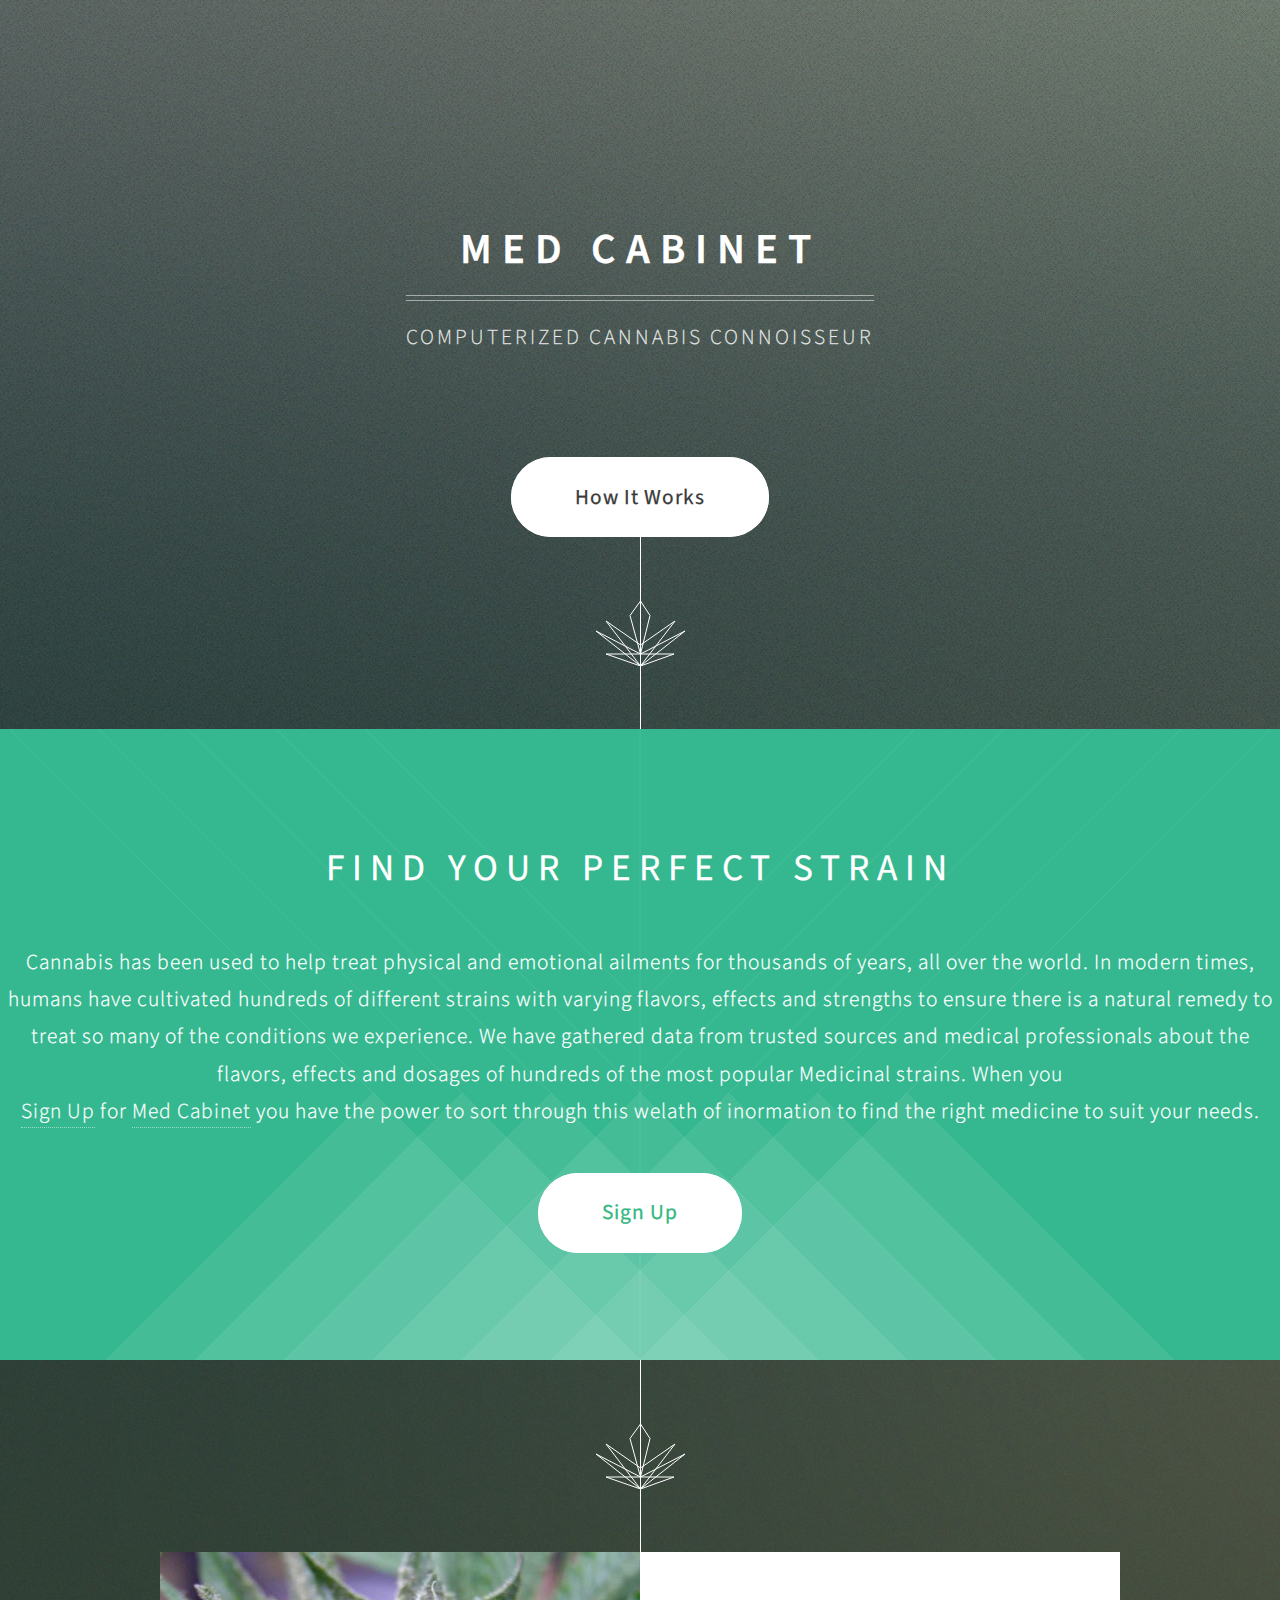
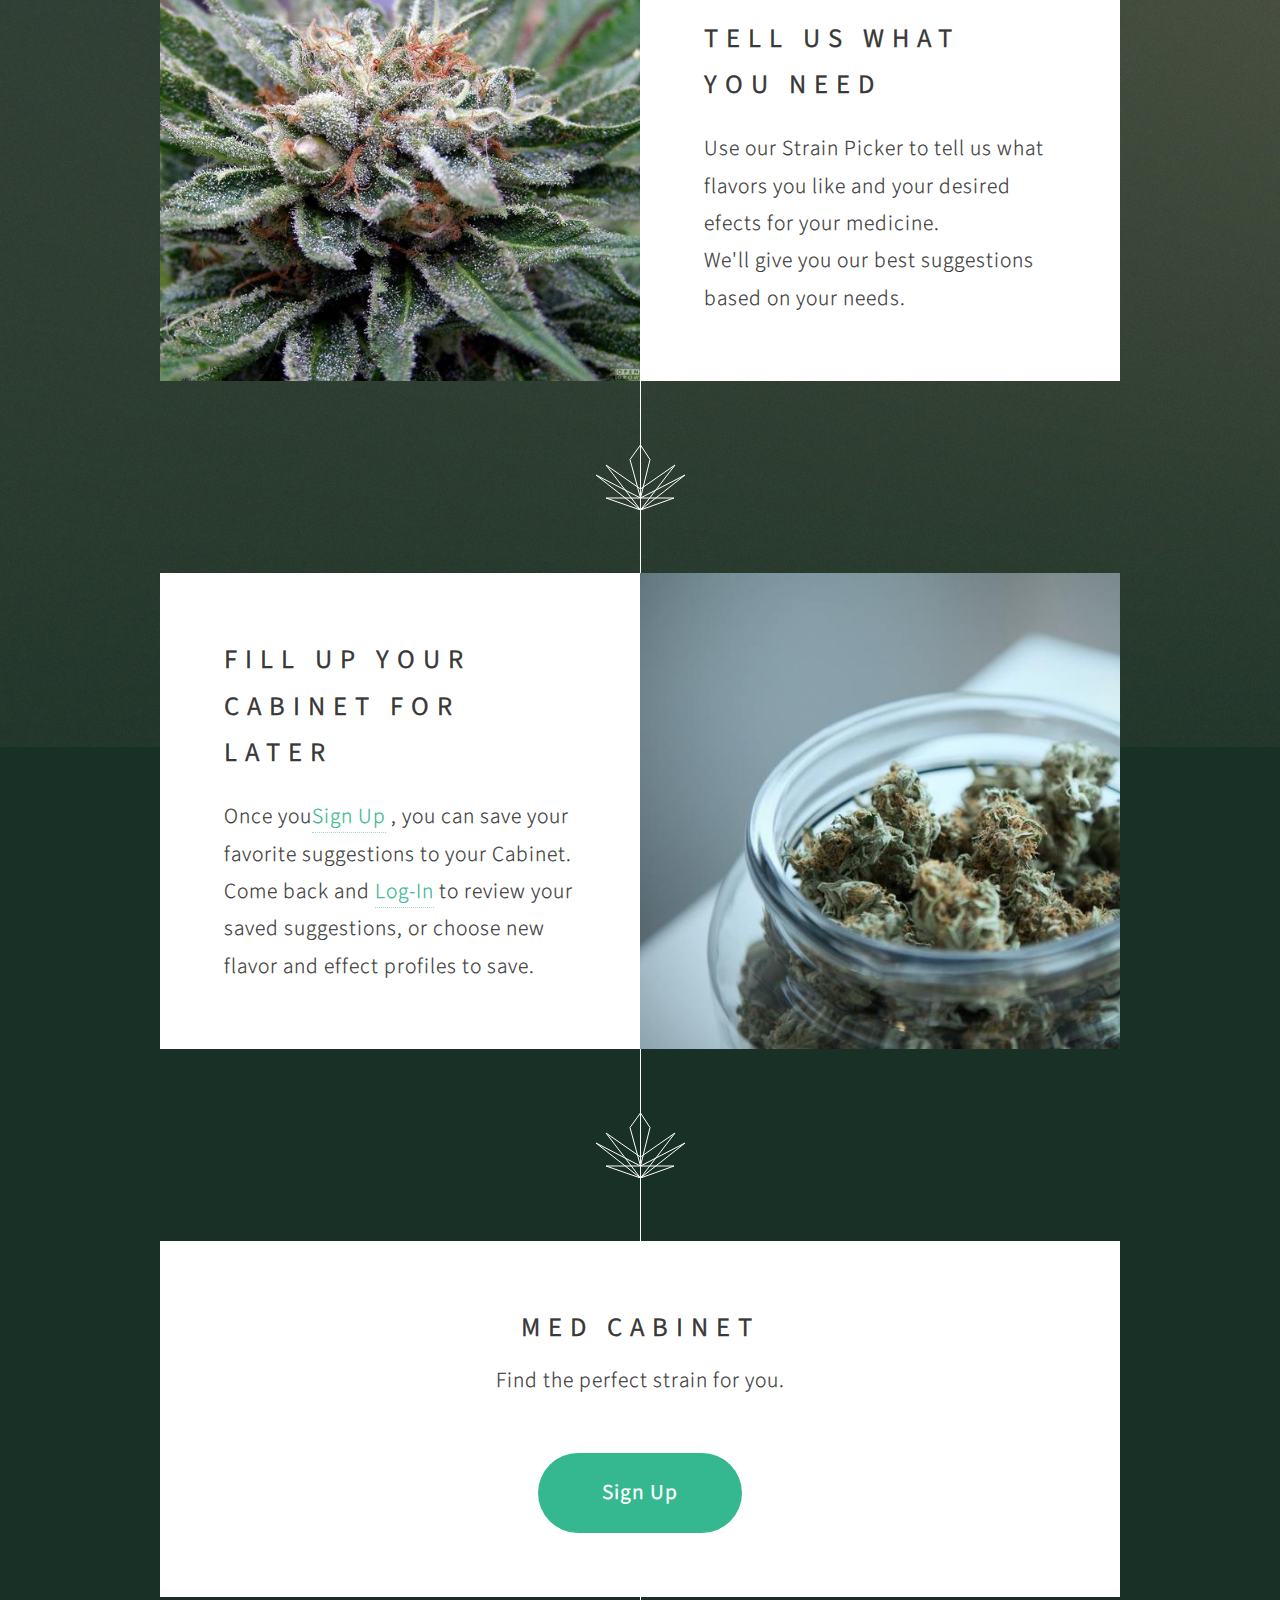
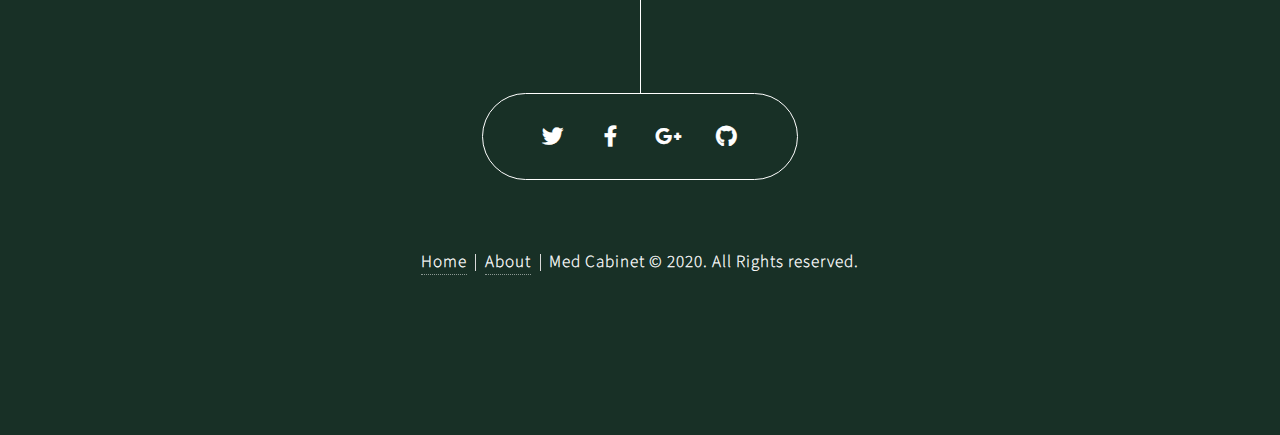
==== about.html @ 83b019b8 "added about.html page with site description, sign up buttons index&about.html need ext link" ====
<!DOCTYPE HTML>
<!--
	Overflow by HTML5 UP
	html5up.net | @ajlkn
	Free for personal and commercial use under the CCA 3.0 license (html5up.net/license)
-->
<html>
	<head>
		<title>About Med Cabinet</title>
		<meta charset="utf-8" />
		<meta name="viewport" content="width=device-width, initial-scale=1, user-scalable=no" />
		<link rel="stylesheet" href="assets/css/main.css" />
		<noscript><link rel="stylesheet" href="assets/css/noscript.css" /></noscript>
	</head>
	<body class="is-preload">

		<!-- Header -->
			<section id="header">
				<header>
					<h1>Med Cabinet</h1>
					<p>Computerized Cannabis Connoisseur</p>
				</header>
				<footer>
					<a href="#banner" class="button style2 scrolly-middle">How It Works</a>
				</footer>
			</section>

		<!-- Banner -->
			<section id="banner">
				<header>
					<h2>Find Your Perfect Strain</h2>
				</header>
				<p>Cannabis has been used to help treat physical and emotional ailments for thousands of years, all over the world. In modern times, humans have cultivated hundreds of different strains with varying flavors, effects and strengths to ensure there is a natural remedy to treat so many of the conditions we experience. We have gathered data from trusted sources and medical professionals about the flavors, effects and dosages of hundreds of the most popular Medicinal strains. When you<br />  <a href="#signup">Sign Up</a> for <a href="./index.html">Med Cabinet</a> you have the power to sort through this welath of inormation to find the right medicine to suit your needs.<br />
				
				</p>
				<footer>
					<a href="#signup" class="button style2 scrolly">Sign Up</a>
				</footer>
			</section>

		<!-- Feature 1 -->
			<article id="first" class="container box style1 right">
				<a href="#portfolio" class="image fit"><img src="images/canna01_.jpg" alt="Beautiful Cannabis Flower Close-Up" /></a>
				<div class="inner">
					<header>
						<h2>Tell Us What <br /> You Need 
						</h2>
					</header>
					<p>Use our Strain Picker to tell us what flavors you like and your desired efects for your medicine.<br /> We'll give you our best suggestions based on your needs. </p>
				</div>
			</article>

		<!-- Feature 2 -->
			<article class="container box style1 left">
				<a href="#portfolio" class="image fit"><img src="images/injar02.jpg" alt="Cannabis in a glass jar" /></a>
				<div class="inner">
					<header>
						<h2>Fill Up Your<br />
						Cabinet For Later</h2>
					</header>
					<p>Once you<a href="#sign up">Sign Up</a> , you can save your favorite suggestions to your Cabinet. Come back and <a href="#sign up">Log-In</a> to review your saved suggestions, or choose new flavor and effect profiles to save.</p>
				</div>
			</article>

		<!-- Portfolio -->
			<!-- <article id="portfolio" class="container box style2">
				<header>
					<h2>Take A Peek Inside</h2>
					<p>Here are a few of our most popular selections based on effect and flavor.</p>
				</header>
				<div class="inner gallery">
					<div class="row gtr-0">
						<div class="col-3 col-12-mobile"><a href="images/fulls/jackherrerfull.jpg" class="image fit"><img src="images/thumbs/jackherrerthumb.jpg" alt="Jack Herrer" title="Jack Herrer" /></a></div>
						<div class="col-3 col-12-mobile"><a href="images/fulls/purplekonafull.jpg" class="image fit"><img src="images/thumbs/purplekonathumb.jpg" alt="Purple Kona Kush" title="Purple Kona Kush" /></a></div>
						<div class="col-3 col-12-mobile"><a href="images/fulls/mimosafull.jpg" class="image fit"><img src="images/thumbs/mimosathumb.jpg" alt="Mimosa" title="Mimosa" /></a></div>
						<div class="col-3 col-12-mobile"><a href="images/fulls/lemoncakefull.jpg" class="image fit"><img src="images/thumbs/lemoncakethumb.jpg" alt="Lemon Cake" title="Lemon Cake" /></a></div>
					</div>
					<div class="row gtr-0">
						<div class="col-3 col-12-mobile"><a href="images/fulls/sourdieselfull.jpg" class="image fit"><img src="images/thumbs/sourdieselthumb.jpg" alt="Sour Diesel" title="Sour Diesel" /></a></div>
						<div class="col-3 col-12-mobile"><a href="images/fulls/lambsbreadfull.jpeg" class="image fit"><img src="images/thumbs/lambsbreadthumb.jpeg" alt="Lamb's Bread" title="Lamb's Bread" /></a></div>
						<div class="col-3 col-12-mobile"><a href="images/fulls/lemonhazefull.jpg" class="image fit"><img src="images/thumbs/lemonhazethumb.jpg" alt="Lemon Haze" title="Lemon Haze" /></a></div>
						<div class="col-3 col-12-mobile"><a href="images/fulls/acagoldfull.jpg" class="image fit"><img src="images/thumbs/acagoldthumb.jpg" alt="Acapulco Gold" title="Acapulco Gold" /></a></div>
					</div>
				</div>
			</article> -->

		<!-- Contact -->
			<article class="container box style3">
				<header>
					<h2>Med Cabinet</h2>
					<p>Find the perfect strain for you.</p>
				</header>
				
				<form method="post" action="#">
					<div class="row gtr-50">
						<!-- <div class="col-6 col-12-mobile"><input type="text" class="text" name="name" placeholder="Name" /></div>
						<div class="col-6 col-12-mobile"><input type="text" class="text" name="email" placeholder="Email" /></div>
						<div class="col-12">
							<textarea name="message" placeholder="Message"></textarea>
						</div> -->
						<div class="col-12">
							<ul class="actions">
								<li><input type="submit" value="Sign Up" onclick="location.href='#signup';" /></li>
							</ul>
						</div>
						
					</div>
				</form>
			</article>

		

		<!-- Generic -->
		<!--
			<article class="container box style3">
				<header>
					<h2>Generic Box</h2>
					<p>Just a generic box. Nothing to see here.</p>
				</header>
				<section>
					<header>
						<h3>Paragraph</h3>
						<p>This is a subtitle</p>
					</header>
					<p>Phasellus nisl nisl, varius id <sup>porttitor sed pellentesque</sup> ac orci. Pellentesque
					habitant <strong>strong</strong> tristique <b>bold</b> et netus <i>italic</i> malesuada <em>emphasized</em> ac turpis egestas. Morbi
					leo suscipit ut. Praesent <sub>id turpis vitae</sub> turpis pretium ultricies. Vestibulum sit
					amet risus elit.</p>
				</section>
				<section>
					<header>
						<h3>Blockquote</h3>
					</header>
					<blockquote>Fringilla nisl. Donec accumsan interdum nisi, quis tincidunt felis sagittis eget.
					tempus euismod. Vestibulum ante ipsum primis in faucibus.</blockquote>
				</section>
				<section>
					<header>
						<h3>Divider</h3>
					</header>
					<p>Donec consectetur <a href="#">vestibulum dolor et pulvinar</a>. Etiam vel felis enim, at viverra
					ligula. Ut porttitor sagittis lorem, quis eleifend nisi ornare vel. Praesent nec orci
					facilisis leo magna. Cras sit amet urna eros, id egestas urna. Quisque aliquam
					tempus euismod. Vestibulum ante ipsum primis in faucibus orci luctus et ultrices
					posuere cubilia.</p>
					<hr />
					<p>Donec consectetur vestibulum dolor et pulvinar. Etiam vel felis enim, at viverra
					ligula. Ut porttitor sagittis lorem, quis eleifend nisi ornare vel. Praesent nec orci
					facilisis leo magna. Cras sit amet urna eros, id egestas urna. Quisque aliquam
					tempus euismod. Vestibulum ante ipsum primis in faucibus orci luctus et ultrices
					posuere cubilia.</p>
				</section>
				<section>
					<header>
						<h3>Unordered List</h3>
					</header>
					<ul>
						<li>Donec consectetur vestibulum dolor et pulvinar. Etiam vel felis enim, at viverra ligula. Ut porttitor sagittis lorem, quis eleifend nisi ornare vel.</li>
						<li>Donec consectetur vestibulum dolor et pulvinar. Etiam vel felis enim, at viverra ligula. Ut porttitor sagittis lorem, quis eleifend nisi ornare vel.</li>
						<li>Donec consectetur vestibulum dolor et pulvinar. Etiam vel felis enim, at viverra ligula. Ut porttitor sagittis lorem, quis eleifend nisi ornare vel.</li>
						<li>Donec consectetur vestibulum dolor et pulvinar. Etiam vel felis enim, at viverra ligula. Ut porttitor sagittis lorem, quis eleifend nisi ornare vel.</li>
					</ul>
				</section>
				<section>
					<header>
						<h3>Ordered List</h3>
					</header>
					<ol>
						<li>Donec consectetur vestibulum dolor et pulvinar. Etiam vel felis enim, at viverra ligula. Ut porttitor sagittis lorem, quis eleifend nisi ornare vel.</li>
						<li>Donec consectetur vestibulum dolor et pulvinar. Etiam vel felis enim, at viverra ligula. Ut porttitor sagittis lorem, quis eleifend nisi ornare vel.</li>
						<li>Donec consectetur vestibulum dolor et pulvinar. Etiam vel felis enim, at viverra ligula. Ut porttitor sagittis lorem, quis eleifend nisi ornare vel.</li>
						<li>Donec consectetur vestibulum dolor et pulvinar. Etiam vel felis enim, at viverra ligula. Ut porttitor sagittis lorem, quis eleifend nisi ornare vel.</li>
					</ol>
				</section>
				<section>
					<header>
						<h3>Table</h3>
					</header>
					<div class="table-wrapper">
						<table>
							<thead>
								<tr>
									<th>ID</th>
									<th>Name</th>
									<th>Description</th>
									<th>Price</th>
								</tr>
							</thead>
							<tbody>
								<tr>
									<td>45815</td>
									<td>Something</td>
									<td>Ut porttitor sagittis lorem quis nisi ornare.</td>
									<td>29.99</td>
								</tr>
								<tr>
									<td>24524</td>
									<td>Nothing</td>
									<td>Ut porttitor sagittis lorem quis nisi ornare.</td>
									<td>19.99</td>
								</tr>
								<tr>
									<td>45815</td>
									<td>Something</td>
									<td>Ut porttitor sagittis lorem quis nisi ornare.</td>
									<td>29.99</td>
								</tr>
								<tr>
									<td>24524</td>
									<td>Nothing</td>
									<td>Ut porttitor sagittis lorem quis nisi ornare.</td>
									<td>19.99</td>
								</tr>
							</tbody>
							<tfoot>
								<tr>
									<td colspan="3"></td>
									<td>100.00</td>
								</tr>
							</tfoot>
						</table>
					</div>
				</section>
				<section>
					<header>
						<h3>Form</h3>
					</header>
					<form method="post" action="#">
						<div class="row">
							<div class="col-6 col-12-mobile">
								<input class="text" type="text" name="name" id="name" value="" placeholder="John Doe" />
							</div>
							<div class="col-6 col-12-mobile">
								<input class="text" type="text" name="email" id="email" value="" placeholder="johndoe@domain.tld" />
							</div>
							<div class="col-12">
								<select name="department" id="department">
									<option value="">Choose a department</option>
									<option value="1">Manufacturing</option>
									<option value="2">Administration</option>
									<option value="3">Support</option>
								</select>
							</div>
							<div class="col-12">
								<input class="text" type="text" name="subject" id="subject" value="" placeholder="Enter your subject" />
							</div>
							<div class="col-12">
								<textarea name="message" id="message" placeholder="Enter your message"></textarea>
							</div>
							<div class="col-12">
								<ul class="actions">
									<li><input type="submit" value="Submit" /></li>
									<li><input type="reset" class="style3" value="Clear Form" /></li>
								</ul>
							</div>
						</div>
					</form>
				</section>
			</article>
		-->

		<section id="footer">
			<ul class="icons">
				<li><a href="https://www.twitter.com" class="icon brands fa-twitter"><span class="label">Twitter</span></a></li>
				<li><a href="https://facebook.com" class="icon brands fa-facebook-f"><span class="label">Facebook</span></a></li>
				<li><a href="https://google.com" class="icon brands fa-google-plus-g"><span class="label">Google+</span></a></li>
				<li><a href="https://github.com/Build-Week-Med4" class="icon brands fa-github"><span class="label">GitHub</span></a></li>
				<!-- <li><a href="#" class="icon brands fa-dribbble"><span class="label">Dribbble</span></a></li>
				<li><a href="#" class="icon brands fa-linkedin-in"><span class="label">LinkedIn</span></a></li> -->
			</ul>
			<div class="copyright">
				<ul class="menu">
					<li><a href="./index.html">Home</a></li><li><a href="./about.html">About</a></li><li>Med Cabinet &copy; 2020. All Rights reserved.</li>
				</ul>
			</div>
		</section>

		<!-- Scripts -->
			<script src="assets/js/jquery.min.js"></script>
			<script src="assets/js/jquery.scrolly.min.js"></script>
			<script src="assets/js/jquery.poptrox.min.js"></script>
			<script src="assets/js/browser.min.js"></script>
			<script src="assets/js/breakpoints.min.js"></script>
			<script src="assets/js/util.js"></script>
			<script src="assets/js/main.js"></script>

	</body>
</html>
---- assets/css/main.css ----
@import url("https://fonts.googleapis.com/css?family=Source+Sans+Pro:300,300italic,400,600");
@import url("fontawesome-all.min.css");

/*
	Overflow by HTML5 UP
	html5up.net | @ajlkn
	Free for personal and commercial use under the CCA 3.0 license (html5up.net/license)
*/

html, body, div, span, applet, object,
iframe, h1, h2, h3, h4, h5, h6, p, blockquote,
pre, a, abbr, acronym, address, big, cite,
code, del, dfn, em, img, ins, kbd, q, s, samp,
small, strike, strong, sub, sup, tt, var, b,
u, i, center, dl, dt, dd, ol, ul, li, fieldset,
form, label, legend, table, caption, tbody,
tfoot, thead, tr, th, td, article, aside,
canvas, details, embed, figure, figcaption,
footer, header, hgroup, menu, nav, output, ruby,
section, summary, time, mark, audio, video {
	margin: 0;
	padding: 0;
	border: 0;
	font-size: 100%;
	font: inherit;
	vertical-align: baseline;}

article, aside, details, figcaption, figure,
footer, header, hgroup, menu, nav, section {
	display: block;}

body {
	line-height: 1;
}

ol, ul {
	list-style: none;
}

blockquote, q {
	quotes: none;
}

	blockquote:before, blockquote:after, q:before, q:after {
		content: '';
		content: none;
	}

table {
	border-collapse: collapse;
	border-spacing: 0;
}

body {
	-webkit-text-size-adjust: none;
}

mark {
	background-color: transparent;
	color: inherit;
}

input::-moz-focus-inner {
	border: 0;
	padding: 0;
}

input, select, textarea {
	-moz-appearance: none;
	-webkit-appearance: none;
	-ms-appearance: none;
	appearance: none;
}

/* Basic */

	html {
		box-sizing: border-box;
	}

	*, *:before, *:after {
		box-sizing: inherit;
	}

	body {
		background-color: #183026;
		background-image: url("images/overlay.png"), url("../../images/bg.jpg");
		background-repeat: repeat, no-repeat;
		background-size: auto, cover;
		background-position: top left, center 0;
		background-attachment: fixed, fixed;
		font-family: 'Source Sans Pro', sans-serif;
		font-size: 18pt;
		line-height: 1.75em;
		font-weight: 300;
		letter-spacing: 1px;
		color: #3a3939;
		text-shadow: 0 0 0.5px rgba(58, 57, 57, 0.25);
		-webkit-text-stroke: 0.25px;
	}

		body.is-scroll {
			background-attachment: scroll, scroll;
			background-size: auto, 100% auto;
		}

		body.is-preload *, body.is-preload *:before, body.is-preload *:after {
			-moz-animation: none !important;
			-webkit-animation: none !important;
			-ms-animation: none !important;
			animation: none !important;
			-moz-transition: none !important;
			-webkit-transition: none !important;
			-ms-transition: none !important;
			transition: none !important;
		}

	input, textarea, select {
		font-family: 'Source Sans Pro', sans-serif;
		font-size: 18pt;
		line-height: 1.75em;
		font-weight: 300;
		letter-spacing: 1px;
		color: #3a3939;
		text-shadow: 0 0 0.5px rgba(58, 57, 57, 0.25);
		-webkit-text-stroke: 0.25px;
	}

	h1, h2, h3, h4, h5, h6 {
		font-weight: 400;
		text-transform: uppercase;
		line-height: 1.75em;
	}

	h1 a, h2 a, h3 a, h4 a, h5 a, h6 a {
		color: inherit;
		text-decoration: none;
	}

	h2 {
		font-size: 1.25em;
		letter-spacing: 8px;
	}

	h3 {
		font-size: 1em;
		letter-spacing: 5px;
	}

	strong, b {
		font-weight: 400;
	}

	em, i {
		font-style: italic;
	}

	a {
		-moz-transition: border-color 0.35s ease-in-out, color 0.35s ease-in-out;
		-webkit-transition: border-color 0.35s ease-in-out, color 0.35s ease-in-out;
		-ms-transition: border-color 0.35s ease-in-out, color 0.35s ease-in-out;
		transition: border-color 0.35s ease-in-out, color 0.35s ease-in-out;
		color: #35b88f;
		text-shadow: 0 0 0.5px rgba(53, 184, 143, 0.25);
		text-decoration: none;
		border-bottom: dotted 1px rgba(53, 184, 143, 0.5);
	}

		a:hover {
			border-bottom-color: rgba(53, 184, 143, 0);
		}

	sub {
		position: relative;
		top: 0.5em;
		font-size: 0.8em;
	}

	sup {
		position: relative;
		top: -0.5em;
		font-size: 0.8em;
	}

	hr {
		border: 0;
		border-top: solid 1px #dad9d9;
		margin: 2em 0 2em 0;
	}

	blockquote {
		border-left: solid 0.5em #eae9e9;
		padding: 1em 0 1em 2em;
		font-style: italic;
	}

	p, ul, ol, dl, table {
		margin-bottom: 1em;
	}

	header {
		margin-bottom: 1em;
	}

		header p {
			display: block;
			margin: 0.5em 0 0 0;
			padding: 0 0 1.5em 0;
		}

	footer {
		margin-top: 1em;
	}

	br.clear {
		clear: both;
	}

/* Container */

	.container {
		margin: 0 auto;
		max-width: 100%;
		width: 1140px;
	}

		@media screen and (max-width: 1680px) {

			.container {
				width: 960px;
			}

		}

		@media screen and (max-width: 1080px) {

			.container {
				width: 95%;
			}

		}

/* Row */

	.row {
		display: flex;
		flex-wrap: wrap;
		box-sizing: border-box;
		align-items: stretch;
	}

		.row > * {
			box-sizing: border-box;
		}

		.row.gtr-uniform > * > :last-child {
			margin-bottom: 0;
		}

		.row.aln-left {
			justify-content: flex-start;
		}

		.row.aln-center {
			justify-content: center;
		}

		.row.aln-right {
			justify-content: flex-end;
		}

		.row.aln-top {
			align-items: flex-start;
		}

		.row.aln-middle {
			align-items: center;
		}

		.row.aln-bottom {
			align-items: flex-end;
		}

		.row > .imp {
			order: -1;
		}

		.row > .col-1 {
			width: 8.33333%;
		}

		.row > .off-1 {
			margin-left: 8.33333%;
		}

		.row > .col-2 {
			width: 16.66667%;
		}

		.row > .off-2 {
			margin-left: 16.66667%;
		}

		.row > .col-3 {
			width: 25%;
		}

		.row > .off-3 {
			margin-left: 25%;
		}

		.row > .col-4 {
			width: 33.33333%;
		}

		.row > .off-4 {
			margin-left: 33.33333%;
		}

		.row > .col-5 {
			width: 41.66667%;
		}

		.row > .off-5 {
			margin-left: 41.66667%;
		}

		.row > .col-6 {
			width: 50%;
		}

		.row > .off-6 {
			margin-left: 50%;
		}

		.row > .col-7 {
			width: 58.33333%;
		}

		.row > .off-7 {
			margin-left: 58.33333%;
		}

		.row > .col-8 {
			width: 66.66667%;
		}

		.row > .off-8 {
			margin-left: 66.66667%;
		}

		.row > .col-9 {
			width: 75%;
		}

		.row > .off-9 {
			margin-left: 75%;
		}

		.row > .col-10 {
			width: 83.33333%;
		}

		.row > .off-10 {
			margin-left: 83.33333%;
		}

		.row > .col-11 {
			width: 91.66667%;
		}

		.row > .off-11 {
			margin-left: 91.66667%;
		}

		.row > .col-12 {
			width: 100%;
		}

		.row > .off-12 {
			margin-left: 100%;
		}

		.row.gtr-0 {
			margin-top: 0px;
			margin-left: 0px;
		}

			.row.gtr-0 > * {
				padding: 0px 0 0 0px;
			}

			.row.gtr-0.gtr-uniform {
				margin-top: 0px;
			}

				.row.gtr-0.gtr-uniform > * {
					padding-top: 0px;
				}

		.row.gtr-25 {
			margin-top: -10px;
			margin-left: -10px;
		}

			.row.gtr-25 > * {
				padding: 10px 0 0 10px;
			}

			.row.gtr-25.gtr-uniform {
				margin-top: -10px;
			}

				.row.gtr-25.gtr-uniform > * {
					padding-top: 10px;
				}

		.row.gtr-50 {
			margin-top: -20px;
			margin-left: -20px;
		}

			.row.gtr-50 > * {
				padding: 20px 0 0 20px;
			}

			.row.gtr-50.gtr-uniform {
				margin-top: -20px;
			}

				.row.gtr-50.gtr-uniform > * {
					padding-top: 20px;
				}

		.row {
			margin-top: -40px;
			margin-left: -40px;
		}

			.row > * {
				padding: 40px 0 0 40px;
			}

			.row.gtr-uniform {
				margin-top: -40px;
			}

				.row.gtr-uniform > * {
					padding-top: 40px;
				}

		.row.gtr-150 {
			margin-top: -60px;
			margin-left: -60px;
		}

			.row.gtr-150 > * {
				padding: 60px 0 0 60px;
			}

			.row.gtr-150.gtr-uniform {
				margin-top: -60px;
			}

				.row.gtr-150.gtr-uniform > * {
					padding-top: 60px;
				}

		.row.gtr-200 {
			margin-top: -80px;
			margin-left: -80px;
		}

			.row.gtr-200 > * {
				padding: 80px 0 0 80px;
			}

			.row.gtr-200.gtr-uniform {
				margin-top: -80px;
			}

				.row.gtr-200.gtr-uniform > * {
					padding-top: 80px;
				}

		@media screen and (max-width: 1680px) {

			.row {
				display: flex;
				flex-wrap: wrap;
				box-sizing: border-box;
				align-items: stretch;
			}

				.row > * {
					box-sizing: border-box;
				}

				.row.gtr-uniform > * > :last-child {
					margin-bottom: 0;
				}

				.row.aln-left {
					justify-content: flex-start;
				}

				.row.aln-center {
					justify-content: center;
				}

				.row.aln-right {
					justify-content: flex-end;
				}

				.row.aln-top {
					align-items: flex-start;
				}

				.row.aln-middle {
					align-items: center;
				}

				.row.aln-bottom {
					align-items: flex-end;
				}

				.row > .imp-wide {
					order: -1;
				}

				.row > .col-1-wide {
					width: 8.33333%;
				}

				.row > .off-1-wide {
					margin-left: 8.33333%;
				}

				.row > .col-2-wide {
					width: 16.66667%;
				}

				.row > .off-2-wide {
					margin-left: 16.66667%;
				}

				.row > .col-3-wide {
					width: 25%;
				}

				.row > .off-3-wide {
					margin-left: 25%;
				}

				.row > .col-4-wide {
					width: 33.33333%;
				}

				.row > .off-4-wide {
					margin-left: 33.33333%;
				}

				.row > .col-5-wide {
					width: 41.66667%;
				}

				.row > .off-5-wide {
					margin-left: 41.66667%;
				}

				.row > .col-6-wide {
					width: 50%;
				}

				.row > .off-6-wide {
					margin-left: 50%;
				}

				.row > .col-7-wide {
					width: 58.33333%;
				}

				.row > .off-7-wide {
					margin-left: 58.33333%;
				}

				.row > .col-8-wide {
					width: 66.66667%;
				}

				.row > .off-8-wide {
					margin-left: 66.66667%;
				}

				.row > .col-9-wide {
					width: 75%;
				}

				.row > .off-9-wide {
					margin-left: 75%;
				}

				.row > .col-10-wide {
					width: 83.33333%;
				}

				.row > .off-10-wide {
					margin-left: 83.33333%;
				}

				.row > .col-11-wide {
					width: 91.66667%;
				}

				.row > .off-11-wide {
					margin-left: 91.66667%;
				}

				.row > .col-12-wide {
					width: 100%;
				}

				.row > .off-12-wide {
					margin-left: 100%;
				}

				.row.gtr-0 {
					margin-top: 0px;
					margin-left: 0px;
				}

					.row.gtr-0 > * {
						padding: 0px 0 0 0px;
					}

					.row.gtr-0.gtr-uniform {
						margin-top: 0px;
					}

						.row.gtr-0.gtr-uniform > * {
							padding-top: 0px;
						}

				.row.gtr-25 {
					margin-top: -10px;
					margin-left: -10px;
				}

					.row.gtr-25 > * {
						padding: 10px 0 0 10px;
					}

					.row.gtr-25.gtr-uniform {
						margin-top: -10px;
					}

						.row.gtr-25.gtr-uniform > * {
							padding-top: 10px;
						}

				.row.gtr-50 {
					margin-top: -20px;
					margin-left: -20px;
				}

					.row.gtr-50 > * {
						padding: 20px 0 0 20px;
					}

					.row.gtr-50.gtr-uniform {
						margin-top: -20px;
					}

						.row.gtr-50.gtr-uniform > * {
							padding-top: 20px;
						}

				.row {
					margin-top: -40px;
					margin-left: -40px;
				}

					.row > * {
						padding: 40px 0 0 40px;
					}

					.row.gtr-uniform {
						margin-top: -40px;
					}

						.row.gtr-uniform > * {
							padding-top: 40px;
						}

				.row.gtr-150 {
					margin-top: -60px;
					margin-left: -60px;
				}

					.row.gtr-150 > * {
						padding: 60px 0 0 60px;
					}

					.row.gtr-150.gtr-uniform {
						margin-top: -60px;
					}

						.row.gtr-150.gtr-uniform > * {
							padding-top: 60px;
						}

				.row.gtr-200 {
					margin-top: -80px;
					margin-left: -80px;
				}

					.row.gtr-200 > * {
						padding: 80px 0 0 80px;
					}

					.row.gtr-200.gtr-uniform {
						margin-top: -80px;
					}

						.row.gtr-200.gtr-uniform > * {
							padding-top: 80px;
						}

		}

		@media screen and (max-width: 1080px) {

			.row {
				display: flex;
				flex-wrap: wrap;
				box-sizing: border-box;
				align-items: stretch;
			}

				.row > * {
					box-sizing: border-box;
				}

				.row.gtr-uniform > * > :last-child {
					margin-bottom: 0;
				}

				.row.aln-left {
					justify-content: flex-start;
				}

				.row.aln-center {
					justify-content: center;
				}

				.row.aln-right {
					justify-content: flex-end;
				}

				.row.aln-top {
					align-items: flex-start;
				}

				.row.aln-middle {
					align-items: center;
				}

				.row.aln-bottom {
					align-items: flex-end;
				}

				.row > .imp-normal {
					order: -1;
				}

				.row > .col-1-normal {
					width: 8.33333%;
				}

				.row > .off-1-normal {
					margin-left: 8.33333%;
				}

				.row > .col-2-normal {
					width: 16.66667%;
				}

				.row > .off-2-normal {
					margin-left: 16.66667%;
				}

				.row > .col-3-normal {
					width: 25%;
				}

				.row > .off-3-normal {
					margin-left: 25%;
				}

				.row > .col-4-normal {
					width: 33.33333%;
				}

				.row > .off-4-normal {
					margin-left: 33.33333%;
				}

				.row > .col-5-normal {
					width: 41.66667%;
				}

				.row > .off-5-normal {
					margin-left: 41.66667%;
				}

				.row > .col-6-normal {
					width: 50%;
				}

				.row > .off-6-normal {
					margin-left: 50%;
				}

				.row > .col-7-normal {
					width: 58.33333%;
				}

				.row > .off-7-normal {
					margin-left: 58.33333%;
				}

				.row > .col-8-normal {
					width: 66.66667%;
				}

				.row > .off-8-normal {
					margin-left: 66.66667%;
				}

				.row > .col-9-normal {
					width: 75%;
				}

				.row > .off-9-normal {
					margin-left: 75%;
				}

				.row > .col-10-normal {
					width: 83.33333%;
				}

				.row > .off-10-normal {
					margin-left: 83.33333%;
				}

				.row > .col-11-normal {
					width: 91.66667%;
				}

				.row > .off-11-normal {
					margin-left: 91.66667%;
				}

				.row > .col-12-normal {
					width: 100%;
				}

				.row > .off-12-normal {
					margin-left: 100%;
				}

				.row.gtr-0 {
					margin-top: 0px;
					margin-left: 0px;
				}

					.row.gtr-0 > * {
						padding: 0px 0 0 0px;
					}

					.row.gtr-0.gtr-uniform {
						margin-top: 0px;
					}

						.row.gtr-0.gtr-uniform > * {
							padding-top: 0px;
						}

				.row.gtr-25 {
					margin-top: -10px;
					margin-left: -10px;
				}

					.row.gtr-25 > * {
						padding: 10px 0 0 10px;
					}

					.row.gtr-25.gtr-uniform {
						margin-top: -10px;
					}

						.row.gtr-25.gtr-uniform > * {
							padding-top: 10px;
						}

				.row.gtr-50 {
					margin-top: -20px;
					margin-left: -20px;
				}

					.row.gtr-50 > * {
						padding: 20px 0 0 20px;
					}

					.row.gtr-50.gtr-uniform {
						margin-top: -20px;
					}

						.row.gtr-50.gtr-uniform > * {
							padding-top: 20px;
						}

				.row {
					margin-top: -40px;
					margin-left: -40px;
				}

					.row > * {
						padding: 40px 0 0 40px;
					}

					.row.gtr-uniform {
						margin-top: -40px;
					}

						.row.gtr-uniform > * {
							padding-top: 40px;
						}

				.row.gtr-150 {
					margin-top: -60px;
					margin-left: -60px;
				}

					.row.gtr-150 > * {
						padding: 60px 0 0 60px;
					}

					.row.gtr-150.gtr-uniform {
						margin-top: -60px;
					}

						.row.gtr-150.gtr-uniform > * {
							padding-top: 60px;
						}

				.row.gtr-200 {
					margin-top: -80px;
					margin-left: -80px;
				}

					.row.gtr-200 > * {
						padding: 80px 0 0 80px;
					}

					.row.gtr-200.gtr-uniform {
						margin-top: -80px;
					}

						.row.gtr-200.gtr-uniform > * {
							padding-top: 80px;
						}

		}

		@media screen and (max-width: 840px) {

			.row {
				display: flex;
				flex-wrap: wrap;
				box-sizing: border-box;
				align-items: stretch;
			}

				.row > * {
					box-sizing: border-box;
				}

				.row.gtr-uniform > * > :last-child {
					margin-bottom: 0;
				}

				.row.aln-left {
					justify-content: flex-start;
				}

				.row.aln-center {
					justify-content: center;
				}

				.row.aln-right {
					justify-content: flex-end;
				}

				.row.aln-top {
					align-items: flex-start;
				}

				.row.aln-middle {
					align-items: center;
				}

				.row.aln-bottom {
					align-items: flex-end;
				}

				.row > .imp-narrow {
					order: -1;
				}

				.row > .col-1-narrow {
					width: 8.33333%;
				}

				.row > .off-1-narrow {
					margin-left: 8.33333%;
				}

				.row > .col-2-narrow {
					width: 16.66667%;
				}

				.row > .off-2-narrow {
					margin-left: 16.66667%;
				}

				.row > .col-3-narrow {
					width: 25%;
				}

				.row > .off-3-narrow {
					margin-left: 25%;
				}

				.row > .col-4-narrow {
					width: 33.33333%;
				}

				.row > .off-4-narrow {
					margin-left: 33.33333%;
				}

				.row > .col-5-narrow {
					width: 41.66667%;
				}

				.row > .off-5-narrow {
					margin-left: 41.66667%;
				}

				.row > .col-6-narrow {
					width: 50%;
				}

				.row > .off-6-narrow {
					margin-left: 50%;
				}

				.row > .col-7-narrow {
					width: 58.33333%;
				}

				.row > .off-7-narrow {
					margin-left: 58.33333%;
				}

				.row > .col-8-narrow {
					width: 66.66667%;
				}

				.row > .off-8-narrow {
					margin-left: 66.66667%;
				}

				.row > .col-9-narrow {
					width: 75%;
				}

				.row > .off-9-narrow {
					margin-left: 75%;
				}

				.row > .col-10-narrow {
					width: 83.33333%;
				}

				.row > .off-10-narrow {
					margin-left: 83.33333%;
				}

				.row > .col-11-narrow {
					width: 91.66667%;
				}

				.row > .off-11-narrow {
					margin-left: 91.66667%;
				}

				.row > .col-12-narrow {
					width: 100%;
				}

				.row > .off-12-narrow {
					margin-left: 100%;
				}

				.row.gtr-0 {
					margin-top: 0px;
					margin-left: 0px;
				}

					.row.gtr-0 > * {
						padding: 0px 0 0 0px;
					}

					.row.gtr-0.gtr-uniform {
						margin-top: 0px;
					}

						.row.gtr-0.gtr-uniform > * {
							padding-top: 0px;
						}

				.row.gtr-25 {
					margin-top: -7.5px;
					margin-left: -7.5px;
				}

					.row.gtr-25 > * {
						padding: 7.5px 0 0 7.5px;
					}

					.row.gtr-25.gtr-uniform {
						margin-top: -7.5px;
					}

						.row.gtr-25.gtr-uniform > * {
							padding-top: 7.5px;
						}

				.row.gtr-50 {
					margin-top: -15px;
					margin-left: -15px;
				}

					.row.gtr-50 > * {
						padding: 15px 0 0 15px;
					}

					.row.gtr-50.gtr-uniform {
						margin-top: -15px;
					}

						.row.gtr-50.gtr-uniform > * {
							padding-top: 15px;
						}

				.row {
					margin-top: -30px;
					margin-left: -30px;
				}

					.row > * {
						padding: 30px 0 0 30px;
					}

					.row.gtr-uniform {
						margin-top: -30px;
					}

						.row.gtr-uniform > * {
							padding-top: 30px;
						}

				.row.gtr-150 {
					margin-top: -45px;
					margin-left: -45px;
				}

					.row.gtr-150 > * {
						padding: 45px 0 0 45px;
					}

					.row.gtr-150.gtr-uniform {
						margin-top: -45px;
					}

						.row.gtr-150.gtr-uniform > * {
							padding-top: 45px;
						}

				.row.gtr-200 {
					margin-top: -60px;
					margin-left: -60px;
				}

					.row.gtr-200 > * {
						padding: 60px 0 0 60px;
					}

					.row.gtr-200.gtr-uniform {
						margin-top: -60px;
					}

						.row.gtr-200.gtr-uniform > * {
							padding-top: 60px;
						}

		}

		@media screen and (max-width: 736px) {

			.row {
				display: flex;
				flex-wrap: wrap;
				box-sizing: border-box;
				align-items: stretch;
			}

				.row > * {
					box-sizing: border-box;
				}

				.row.gtr-uniform > * > :last-child {
					margin-bottom: 0;
				}

				.row.aln-left {
					justify-content: flex-start;
				}

				.row.aln-center {
					justify-content: center;
				}

				.row.aln-right {
					justify-content: flex-end;
				}

				.row.aln-top {
					align-items: flex-start;
				}

				.row.aln-middle {
					align-items: center;
				}

				.row.aln-bottom {
					align-items: flex-end;
				}

				.row > .imp-mobile {
					order: -1;
				}

				.row > .col-1-mobile {
					width: 8.33333%;
				}

				.row > .off-1-mobile {
					margin-left: 8.33333%;
				}

				.row > .col-2-mobile {
					width: 16.66667%;
				}

				.row > .off-2-mobile {
					margin-left: 16.66667%;
				}

				.row > .col-3-mobile {
					width: 25%;
				}

				.row > .off-3-mobile {
					margin-left: 25%;
				}

				.row > .col-4-mobile {
					width: 33.33333%;
				}

				.row > .off-4-mobile {
					margin-left: 33.33333%;
				}

				.row > .col-5-mobile {
					width: 41.66667%;
				}

				.row > .off-5-mobile {
					margin-left: 41.66667%;
				}

				.row > .col-6-mobile {
					width: 50%;
				}

				.row > .off-6-mobile {
					margin-left: 50%;
				}

				.row > .col-7-mobile {
					width: 58.33333%;
				}

				.row > .off-7-mobile {
					margin-left: 58.33333%;
				}

				.row > .col-8-mobile {
					width: 66.66667%;
				}

				.row > .off-8-mobile {
					margin-left: 66.66667%;
				}

				.row > .col-9-mobile {
					width: 75%;
				}

				.row > .off-9-mobile {
					margin-left: 75%;
				}

				.row > .col-10-mobile {
					width: 83.33333%;
				}

				.row > .off-10-mobile {
					margin-left: 83.33333%;
				}

				.row > .col-11-mobile {
					width: 91.66667%;
				}

				.row > .off-11-mobile {
					margin-left: 91.66667%;
				}

				.row > .col-12-mobile {
					width: 100%;
				}

				.row > .off-12-mobile {
					margin-left: 100%;
				}

				.row.gtr-0 {
					margin-top: 0px;
					margin-left: 0px;
				}

					.row.gtr-0 > * {
						padding: 0px 0 0 0px;
					}

					.row.gtr-0.gtr-uniform {
						margin-top: 0px;
					}

						.row.gtr-0.gtr-uniform > * {
							padding-top: 0px;
						}

				.row.gtr-25 {
					margin-top: -5px;
					margin-left: -5px;
				}

					.row.gtr-25 > * {
						padding: 5px 0 0 5px;
					}

					.row.gtr-25.gtr-uniform {
						margin-top: -5px;
					}

						.row.gtr-25.gtr-uniform > * {
							padding-top: 5px;
						}

				.row.gtr-50 {
					margin-top: -10px;
					margin-left: -10px;
				}

					.row.gtr-50 > * {
						padding: 10px 0 0 10px;
					}

					.row.gtr-50.gtr-uniform {
						margin-top: -10px;
					}

						.row.gtr-50.gtr-uniform > * {
							padding-top: 10px;
						}

				.row {
					margin-top: -20px;
					margin-left: -20px;
				}

					.row > * {
						padding: 20px 0 0 20px;
					}

					.row.gtr-uniform {
						margin-top: -20px;
					}

						.row.gtr-uniform > * {
							padding-top: 20px;
						}

				.row.gtr-150 {
					margin-top: -30px;
					margin-left: -30px;
				}

					.row.gtr-150 > * {
						padding: 30px 0 0 30px;
					}

					.row.gtr-150.gtr-uniform {
						margin-top: -30px;
					}

						.row.gtr-150.gtr-uniform > * {
							padding-top: 30px;
						}

				.row.gtr-200 {
					margin-top: -40px;
					margin-left: -40px;
				}

					.row.gtr-200 > * {
						padding: 40px 0 0 40px;
					}

					.row.gtr-200.gtr-uniform {
						margin-top: -40px;
					}

						.row.gtr-200.gtr-uniform > * {
							padding-top: 40px;
						}

		}

/* Sections/Article */

	section, article {
		margin-bottom: 3em;
	}

	section > :last-child,
	article > :last-child,
	section:last-child,
	article:last-child {
		margin-bottom: 0;
	}

	.row > section, .row > article {
		margin-bottom: 0;
	}

/* Image */

	.image {
		display: inline-block;
		border: 0;
	}

		.image img {
			display: block;
			width: 100%;
		}

		.image.featured {
			display: block;
			width: 100%;
			margin: 0 0 2em 0;
		}

		.image.fit {
			display: block;
			width: 100%;
		}

		.image.left {
			float: left;
			margin: 0 2em 2em 0;
		}

		.image.centered {
			display: block;
			margin: 0 0 2em 0;
		}

			.image.centered img {
				margin: 0 auto;
				width: auto;
			}

/* List */

	ul {
		list-style: disc;
		padding-left: 1em;
	}

		ul li {
			padding-left: 1.5em;
			margin-top: 1.5em;
		}

			ul li:first-child {
				margin-top: 0;
			}

	ol {
		list-style: decimal;
		padding-left: 1.25em;
	}

		ol li {
			padding-left: 1.25em;
			margin-top: 1.5em;
		}

/* Icons */

	ul.icons {
		cursor: default;
		list-style: none;
		padding-left: 0;
	}

		ul.icons li {
			display: inline-block;
			padding-left: 0;
			margin-top: 0;
		}

		ul.icons a {
			display: inline-block;
			width: 2.5em;
			height: 2.5em;
			line-height: 2.5em;
			text-align: center;
			border: 0;
		}

/* Menu */

	ul.menu {
		cursor: default;
		list-style: none;
		padding-left: 0;
	}

		ul.menu li {
			display: inline-block;
			line-height: 1em;
			border-left: solid 1px #dad9d9;
			padding: 0 0 0 0.5em;
			margin: 0 0 0 0.5em;
		}

			ul.menu li:first-child {
				border-left: 0;
				padding-left: 0;
				margin-left: 0;
			}

/* Actions */

	ul.actions {
		cursor: default;
		list-style: none;
		padding-left: 0;
	}

		ul.actions li {
			display: inline-block;
			margin: 0 0 0 0.5em;
			padding-left: 0;
			margin-top: 0;
		}

			ul.actions li:first-child {
				margin-left: 0;
			}

/* Form */

	form label {
		display: block;
		margin: 0 0 0.5em 0;
	}

	form input[type="text"],
	form input[type="email"],
	form input[type="password"],
	form select,
	form textarea {
		-moz-transition: background-color 0.35s ease-in-out;
		-webkit-transition: background-color 0.35s ease-in-out;
		-ms-transition: background-color 0.35s ease-in-out;
		transition: background-color 0.35s ease-in-out;
		-webkit-appearance: none;
		display: block;
		border: 0;
		background: #f1f1f1;
		width: 100%;
		padding: 0.75em;
	}

		form input[type="text"]:focus,
		form input[type="email"]:focus,
		form input[type="password"]:focus,
		form select:focus,
		form textarea:focus {
			background-color: #f8f8f8;
		}

	form input[type="text"],
	form input[type="email"],
	form input[type="password"],
	form select {
		line-height: 1em;
	}

	form select {
		background-size: 1.25em;
		background-repeat: no-repeat;
		background-position: calc(100% - 1em) center;
		padding-right: 1.25em;
		text-overflow: ellipsis;
		background-image: url("data:image/svg+xml;charset=utf8,%3Csvg xmlns='http://www.w3.org/2000/svg' width='40' height='40' preserveAspectRatio='none' viewBox='0 0 40 40'%3E%3Cpath d='M9.4,12.3l10.4,10.4l10.4-10.4c0.2-0.2,0.5-0.4,0.9-0.4c0.3,0,0.6,0.1,0.9,0.4l3.3,3.3c0.2,0.2,0.4,0.5,0.4,0.9 c0,0.4-0.1,0.6-0.4,0.9L20.7,31.9c-0.2,0.2-0.5,0.4-0.9,0.4c-0.3,0-0.6-0.1-0.9-0.4L4.3,17.3c-0.2-0.2-0.4-0.5-0.4-0.9 c0-0.4,0.1-0.6,0.4-0.9l3.3-3.3c0.2-0.2,0.5-0.4,0.9-0.4S9.1,12.1,9.4,12.3z' fill='%235a5959' /%3E%3C/svg%3E");
	}

		form select option {
			color: #3a3939;
			background: #ffffff;
		}

		form select:focus::-ms-value {
			background-color: transparent;
		}

		form select::-ms-expand {
			display: none;
		}

	form textarea {
		min-height: 12em;
	}

	form ::-webkit-input-placeholder {
		color: #5a5959 !important;
	}

	form :-moz-placeholder {
		color: #5a5959 !important;
	}

	form ::-moz-placeholder {
		color: #5a5959 !important;
	}

	form :-ms-input-placeholder {
		color: #5a5959 !important;
	}

	form ::-moz-focus-inner {
		border: 0;
	}

	form ul.actions {
		margin-bottom: 0;
		text-align: center;
	}

/* Table */

	.table-wrapper {
		width: 100%;
		overflow-x: auto;
		-webkit-overflow-scrolling: touch;
	}

	table {
		width: 100%;
	}

		table tbody tr {
			border-top: solid 1px #eae9e9;
		}

			table tbody tr:first-child {
				border-top: 0;
			}

		table td {
			padding: 0.75em 1.25em 0.75em 1.25em;
		}

		table th {
			text-align: left;
			font-weight: 400;
			padding: 0.75em 1.25em 0.75em 1.25em;
		}

		table thead {
			background: #f5f5f5;
		}

/* Button */

	input[type="button"],
	input[type="submit"],
	input[type="reset"],
	button,
	.button {
		-moz-transition: background-color 0.35s ease-in-out, color 0.35s ease-in-out;
		-webkit-transition: background-color 0.35s ease-in-out, color 0.35s ease-in-out;
		-ms-transition: background-color 0.35s ease-in-out, color 0.35s ease-in-out;
		transition: background-color 0.35s ease-in-out, color 0.35s ease-in-out;
		-webkit-appearance: none;
		position: relative;
		display: inline-block;
		border: 0;
		background: #35b88f;
		color: #fff;
		text-shadow: 0 0 0.5px rgba(255, 255, 255, 0.25);
		cursor: pointer;
		text-decoration: none;
		outline: 0;
		padding: 1em 3em 1em 3em;
		text-align: center;
		border-radius: 3em;
		font-weight: 400;
	}

		input[type="button"]:hover,
		input[type="submit"]:hover,
		input[type="reset"]:hover,
		button:hover,
		.button:hover {
			background: #45c89f;
		}

		input[type="button"].style2,
		input[type="submit"].style2,
		input[type="reset"].style2,
		button.style2,
		.button.style2 {
			color: #3a3939;
			background: #fff;
			box-shadow: inset 0 0 0 1px #fff;
		}

			input[type="button"].style2:hover,
			input[type="submit"].style2:hover,
			input[type="reset"].style2:hover,
			button.style2:hover,
			.button.style2:hover {
				background: rgba(255, 255, 255, 0.1);
				color: #fff !important;
				text-shadow: 0 0 0.5px rgba(255, 255, 255, 0.25) !important;
			}

		input[type="button"].style3,
		input[type="submit"].style3,
		input[type="reset"].style3,
		button.style3,
		.button.style3 {
			background: none;
			color: #3a3939;
			box-shadow: inset 0 0 0 1px #dad9d9;
		}

			input[type="button"].style3:hover,
			input[type="submit"].style3:hover,
			input[type="reset"].style3:hover,
			button.style3:hover,
			.button.style3:hover {
				background: rgba(58, 57, 57, 0.025);
			}

/* Box */

	.box {
		position: relative;
		margin-top: 9em;
		margin-bottom: 0;
	}

		.box:after {
			content: '';
			display: block;
			position: absolute;
			top: -9em;
			left: 50%;
			height: 9em;
			border-left: solid 1px #fff;
		}

		.box:before {
			content: '';
			display: block;
			width: 90px;
			height: 66px;
			position: absolute;
			left: 50%;
			top: -4.5em;
			margin-left: -45px;
			margin-top: -33px;
			background: url("images/arrow.svg") no-repeat;
		}

		.box :last-child {
			margin-bottom: 0;
		}

		.box.style1 {
			background: #fff;
			padding: 3em;
		}

			.box.style1 .image {
				display: block;
				position: absolute;
				top: 0;
				width: 50%;
				height: 100%;
				background: #152E33;
				overflow: hidden;
			}

				.box.style1 .image img {
					position: absolute;
					top: 0;
					height: 100%;
					width: auto;
				}

			.box.style1 .inner > :last-child {
				margin: 0;
			}

			.box.style1.right .image {
				left: 0;
			}

				.box.style1.right .image img {
					right: 0;
				}

			.box.style1.right .inner {
				margin-left: 50%;
				padding-left: 3em;
			}

			.box.style1.left .image {
				right: 0;
			}

				.box.style1.left .image img {
					left: 0;
				}

			.box.style1.left .inner {
				margin-right: 50%;
				padding-right: 3em;
			}

		.box.style2 {
			text-align: center;
		}

			.box.style2 header {
				display: inline-block;
				background: #fff;
				padding: 2em 3em 2em 3em;
				margin: 0;
			}

				.box.style2 header p {
					padding: 0;
				}

			.box.style2 .inner {
				position: relative;
				padding: 40px 0 0px 0;
			}

				.box.style2 .inner:after {
					content: '';
					display: block;
					position: absolute;
					top: 0;
					left: 50%;
					height: 100%;
					border-left: solid 1px #fff;
				}

				.box.style2 .inner .row {
					position: relative;
				}

					.box.style2 .inner .row:before {
						content: '';
						display: block;
						position: absolute;
						top: 50%;
						left: 20px;
						width: calc(100% - 40px);
						border-bottom: solid 1px #fff;
					}

				.box.style2 .inner .image {
					position: relative;
					z-index: 1;
					padding: 20px;
				}

		.box.style3 {
			background: #fff;
			padding: 3em;
		}

			.box.style3 header {
				text-align: center;
			}

/* Icons */

	.icon {
		text-decoration: none;
		text-decoration: none;
	}

		.icon:before {
			-moz-osx-font-smoothing: grayscale;
			-webkit-font-smoothing: antialiased;
			display: inline-block;
			font-style: normal;
			font-variant: normal;
			text-rendering: auto;
			line-height: 1;
			text-transform: none !important;
			font-family: 'Font Awesome 5 Free';
			font-weight: 400;
		}

		.icon:before {
			line-height: inherit;
		}

		.icon > .label {
			display: none;
		}

		.icon.solid:before {
			font-weight: 900;
		}

		.icon.brands:before {
			font-family: 'Font Awesome 5 Brands';
		}

/* Header */

	#header {
		-moz-transition: opacity 2s ease-in-out;
		-webkit-transition: opacity 2s ease-in-out;
		-ms-transition: opacity 2s ease-in-out;
		transition: opacity 2s ease-in-out;
		position: relative;
		color: #fff;
		text-shadow: 0 0 0.5px rgba(255, 255, 255, 0.25);
		text-align: center;
		margin: 0;
		padding: 14em 0 14em 0;
		cursor: default;
	}

		#header header {
			display: inline-block;
			padding: 0 0 4.5em 0;
		}

			#header header h1 {
				font-weight: 600;
				font-size: 2em;
				letter-spacing: 10px;
			}

			#header header p {
				border-top: solid 1px rgba(255, 255, 255, 0.5);
				color: rgba(255, 255, 255, 0.75);
				text-shadow: 0 0 0.5px rgba(255, 255, 255, 0.1875);
				font-size: 1em;
				text-transform: uppercase;
				letter-spacing: 3px;
				padding: 0;
				margin-top: 0.35em;
			}

				#header header p:before {
					content: '';
					display: block;
					border-top: solid 1px rgba(255, 255, 255, 0.5);
					margin: 4px 0 0.8em 0;
				}

		#header footer {
			-moz-transition: opacity 2s ease-in-out, -moz-transform 1s ease-in-out;
			-webkit-transition: opacity 2s ease-in-out, -webkit-transform 1s ease-in-out;
			-ms-transition: opacity 2s ease-in-out, -ms-transform 1s ease-in-out;
			transition: opacity 2s ease-in-out, transform 1s ease-in-out;
			-moz-transition-delay: 1.25s;
			-webkit-transition-delay: 1.25s;
			-ms-transition-delay: 1.25s;
			transition-delay: 1.25s;
			position: absolute;
			bottom: 9em;
			margin: 0;
			width: 100%;
		}

			#header footer:after {
				content: '';
				display: block;
				position: absolute;
				bottom: -9em;
				left: 50%;
				height: 9em;
				border-left: solid 1px #fff;
			}

			#header footer:before {
				content: '';
				display: block;
				width: 90px;
				height: 66px;
				position: absolute;
				left: 50%;
				bottom: -4.5em;
				margin-left: -45px;
				margin-bottom: -33px;
				background: url("images/arrow.svg") no-repeat;
			}

		body.is-preload #header {
			opacity: 0;
		}

			body.is-preload #header footer {
				-moz-transform: translateY(1em);
				-webkit-transform: translateY(1em);
				-ms-transform: translateY(1em);
				transform: translateY(1em);
				opacity: 0;
			}

/* Banner */

	#banner {
		position: relative;
		color: #fff;
		text-shadow: 0 0 0.5px rgba(255, 255, 255, 0.25);
		text-align: center;
		background: #35b88f url("images/banner.svg") bottom center no-repeat;
		padding: 5em 0 5em 0;
		margin: 0;
		background-size: 125% auto;
	}

		#banner .button {
			color: #35b882;
			text-shadow: 0 0 0.5px rgba(53, 184, 130, 0.25);
		}

		#banner header {
			margin: 0 0 2em 0;
		}

			#banner header h2 {
				font-weight: 400;
				font-size: 1.75em;
				letter-spacing: 8px;
			}

		#banner p {
			margin: 0;
		}

		#banner footer {
			margin: 2em 0 0 0;
		}

		#banner a {
			color: inherit;
			border-bottom-color: rgba(255, 255, 255, 0.5);
		}

			#banner a:hover {
				border-bottom-color: rgba(255, 255, 255, 0);
			}

/* Footer */

	#footer {
		position: relative;
		color: #fff;
		text-shadow: 0 0 0.5px rgba(255, 255, 255, 0.25);
		text-align: center;
		margin: 4.5em 0 0 0;
	}

		#footer:after {
			content: '';
			display: block;
			position: absolute;
			top: -4.5em;
			left: 50%;
			height: 4.5em;
			border-left: solid 1px #fff;
		}

		#footer a {
			color: #fff;
			text-shadow: 0 0 0.5px rgba(255, 255, 255, 0.25);
			border-bottom-color: rgba(255, 255, 255, 0.5);
		}

			#footer a:hover {
				color: #35b88f;
				text-shadow: 0 0 0.5px rgba(69, 200, 159, 0.25);
				border-bottom-color: rgba(53, 184, 143, 0.5);
			}

		#footer .icons {
			padding: 0.75em 2em 0.75em 2em;
			border-radius: 3em;
			border: solid 1px #fff;
			display: inline-block;
			margin: 0 0 3em 0;
		}

		#footer .copyright {
			margin: 0 0 9em 0;
			font-size: 0.8em;
		}

/* Poptrox */

	.poptrox-popup {
		-moz-box-sizing: content-box;
		-webkit-box-sizing: content-box;
		-ms-box-sizing: content-box;
		box-sizing: content-box;
		background: #fff;
		padding-bottom: 3em;
	}

		.poptrox-popup .loader {
			width: 48px;
			height: 48px;
			background: url("images/loader.gif");
			position: absolute;
			top: 50%;
			left: 50%;
			margin: -24px 0 0 -24px;
		}

		.poptrox-popup .caption {
			position: absolute;
			bottom: 0;
			left: 0;
			background: #fff;
			width: 100%;
			height: 3em;
			line-height: 3em;
			text-align: center;
			cursor: default;
			z-index: 1;
		}

		.poptrox-popup .nav-next,
		.poptrox-popup .nav-previous {
			-moz-transition: opacity 0.5s ease-in-out;
			-webkit-transition: opacity 0.5s ease-in-out;
			-ms-transition: opacity 0.5s ease-in-out;
			transition: opacity 0.5s ease-in-out;
			position: absolute;
			top: 0;
			width: 50%;
			height: 100%;
			opacity: 0;
			cursor: pointer;
			background: rgba(0, 0, 0, 0.01);
			-webkit-tap-highlight-color: rgba(255, 255, 255, 0);
		}

			.poptrox-popup .nav-next:before,
			.poptrox-popup .nav-previous:before {
				content: '';
				position: absolute;
				width: 96px;
				height: 64px;
				background: url("images/poptrox-nav.svg");
				top: calc(50% - 1.5em);
				margin: -32px 0 0 0;
			}

		.poptrox-popup:hover .nav-next,
		.poptrox-popup:hover .nav-previous {
			opacity: 0.5;
		}

			.poptrox-popup:hover .nav-next:hover,
			.poptrox-popup:hover .nav-previous:hover {
				opacity: 1.0;
			}

		.poptrox-popup .nav-next {
			right: 0;
		}

			.poptrox-popup .nav-next:before {
				right: 0;
			}

		.poptrox-popup .nav-previous {
			left: 0;
		}

			.poptrox-popup .nav-previous:before {
				-moz-transform: scaleX(-1);
				-webkit-transform: scaleX(-1);
				-ms-transform: scaleX(-1);
				transform: scaleX(-1);
				left: 0;
				-ms-filter: "FlipH";
				filter: FlipH;
			}

		.poptrox-popup .closer {
			-moz-transition: opacity 0.5s ease-in-out;
			-webkit-transition: opacity 0.5s ease-in-out;
			-ms-transition: opacity 0.5s ease-in-out;
			transition: opacity 0.5s ease-in-out;
			position: absolute;
			top: 0;
			right: 0;
			width: 64px;
			height: 64px;
			text-indent: -9999px;
			z-index: 2;
			opacity: 0;
			-webkit-tap-highlight-color: rgba(255, 255, 255, 0);
		}

			.poptrox-popup .closer:before {
				-moz-transition: background-color 0.5s ease-in-out;
				-webkit-transition: background-color 0.5s ease-in-out;
				-ms-transition: background-color 0.5s ease-in-out;
				transition: background-color 0.5s ease-in-out;
				content: '';
				display: block;
				position: absolute;
				right: 16px;
				top: 16px;
				width: 40px;
				height: 40px;
				border-radius: 100%;
				box-shadow: inset 0 0 0 1px #fff;
				background: rgba(255, 255, 255, 0.1) url("images/poptrox-closer.svg") center center;
				color: #fff !important;
			}

		.poptrox-popup:hover .closer {
			opacity: 0.5;
		}

			.poptrox-popup:hover .closer:hover {
				opacity: 1.0;
			}

/* Wide */

	@media screen and (max-width: 1680px) {

		/* Basic */

			body, input, textarea, select {
				font-size: 16pt;
			}

		/* Header */

			#header {
				padding: 10em 0 12em 0;
			}

	}

/* Normal */

	@media screen and (max-width: 1080px) {

		/* Banner */

			#banner {
				padding: 4em 0 4em 0;
				background-size: auto, 175% auto;
			}

		/* Header */

			#header {
				padding: 8em 0 10em 0;
			}

	}

/* Narrow */

	@media screen and (max-width: 840px) {

		/* Basic */

			body {
				background-color: #203936;
				background-image: url("images/overlay.png"), url("../../images/bg-alt.jpg");
				background-repeat: repeat, no-repeat;
				background-size: auto, 100% auto;
				background-position: top left, top center;
				background-attachment: scroll, scroll;
				font-size: 14pt;
			}

			input, textarea, select {
				font-size: 14pt;
			}

			h1, h2, h3, h4, h5, h6 {
				line-height: 1.5em;
			}

			header p {
				margin: 0.25em 0 0 0;
				padding: 0 0 0.5em 0;
			}

		/* Box */

			.box {
				position: relative;
			}

				.box section {
					margin: 0 0 2em 0;
				}

				.box.style1 {
					padding: 2.5em 2em 2.5em 2em;
				}

					.box.style1.right .inner {
						padding-left: 2em;
					}

					.box.style1.left .inner {
						padding-right: 2em;
					}

				.box.style2 header {
					padding: 2em;
				}

				.box.style2 .inner {
					position: relative;
					padding: 30px 0 0 0;
				}

				.box.style3 {
					padding: 2.5em 2em 2.5em 2em;
				}

		/* Header */

			#header {
				padding: 10em 0 12em 0;
			}

		/* Banner */

			#banner {
				padding: 3.5em;
				background-size: 200% auto;
			}

				#banner br {
					display: none;
				}

	}

/* Mobile */

	@media screen and (max-width: 736px) {

		/* Basic */

			* {
				text-shadow: none !important;
			}

			body, input, textarea, select {
				line-height: 1.5em;
				font-size: 12pt;
				letter-spacing: 0;
			}

			h2, h3, h4, h5, h6 {
				font-size: 1em;
			}

			h2 {
				font-size: 1.25em;
				letter-spacing: 4px;
			}

		/* List */

			ul li {
				padding-left: 0.5em;
			}

			ol li {
				padding-left: 0.25em;
			}

		/* Icons */

			ul.icons a {
				width: 2em;
				height: 2em;
				line-height: 2em;
			}

		/* Menu */

			ul.menu li {
				display: block;
				padding: 0;
				border: 0;
				margin: 1em 0 0 0;
			}

				ul.menu li:first-child {
					margin-top: 0;
				}

		/* Actions */

			ul.actions li {
				display: block;
				margin: 1em 0 0 0;
			}

				ul.actions li:first-child {
					margin-top: 0;
				}

		/* Button */

			input[type="button"],
			input[type="submit"],
			input[type="reset"],
			button,
			.button {
				padding: 0.75em 0 0.75em 0;
				width: 100%;
				max-width: 320px;
			}

		/* Box */

			.box {
				margin-top: 4.5em;
			}

				.box:after {
					top: -4.5em;
					height: 4.5em;
				}

				.box:before {
					width: 45px;
					height: 33px;
					top: -2.25em;
					margin-left: -22.5px;
					margin-top: -16.5px;
					background-size: 45px 33px;
				}

				.box.style1 {
					padding: 0;
					text-align: center;
				}

					.box.style1 .image {
						position: relative !important;
						left: 0 !important;
						width: 100% !important;
						height: auto !important;
					}

						.box.style1 .image img {
							position: relative;
							height: auto;
							width: 100%;
						}

					.box.style1 .inner {
						margin: 0 !important;
						padding: 2em 1.25em 2em 1.25em !important;
					}

				.box.style2 .inner .row:before {
					display: none;
				}

				.box.style2 .inner .image {
					padding: 0;
					max-width: 250px;
					margin: 0 auto 20px auto;
				}

				.box.style3 {
					padding: 2em 1.25em 2em 1.25em;
				}

		/* Header */

			#header {
				padding: 6em 0 6em 0;
			}

				#header header {
					padding-left: 2em;
					padding-right: 2em;
				}

					#header header h1 {
						font-size: 1.75em;
						letter-spacing: 6px;
					}

				#header footer {
					bottom: 4.5em;
					padding: 0 2em 0 2em;
				}

					#header footer:after {
						bottom: -4.5em;
						left: 50%;
						height: 4.5em;
					}

					#header footer:before {
						width: 45px;
						height: 33px;
						bottom: -2.25em;
						margin-left: -22.5px;
						margin-bottom: -16.5px;
						background-size: 45px 33px;
					}

		/* Banner */

			#banner {
				padding: 3em 2em 3em 2em;
				background-size: auto 150%;
			}

				#banner header {
					margin: 0 0 1em 0;
				}

					#banner header h2 {
						font-size: 1.5em;
						letter-spacing: 6px;
					}

		/* Footer */

			#footer .icons {
				padding: 0.5em 1.25em 0.5em 1.25em;
			}

			#footer .copyright {
				font-size: 1em;
				margin: 0 0 4em 0;
			}

		/* Poptrox */

			.poptrox-popup .nav-next,
			.poptrox-popup .nav-previous {
				opacity: 1.0;
			}

				.poptrox-popup .nav-next:before,
				.poptrox-popup .nav-previous:before {
					display: none;
				}

			.poptrox-popup .closer {
				opacity: 0.5;
			}

	}
---- assets/css/noscript.css ----
/*
	Overflow by HTML5 UP
	html5up.net | @ajlkn
	Free for personal and commercial use under the CCA 3.0 license (html5up.net/license)
*/

/* Header */

	body.is-preload #header {
		opacity: 1;
	}

		body.is-preload #header footer {
			-moz-transform: none;
			-webkit-transform: none;
			-ms-transform: none;
			transform: none;
			opacity: 1;
		}
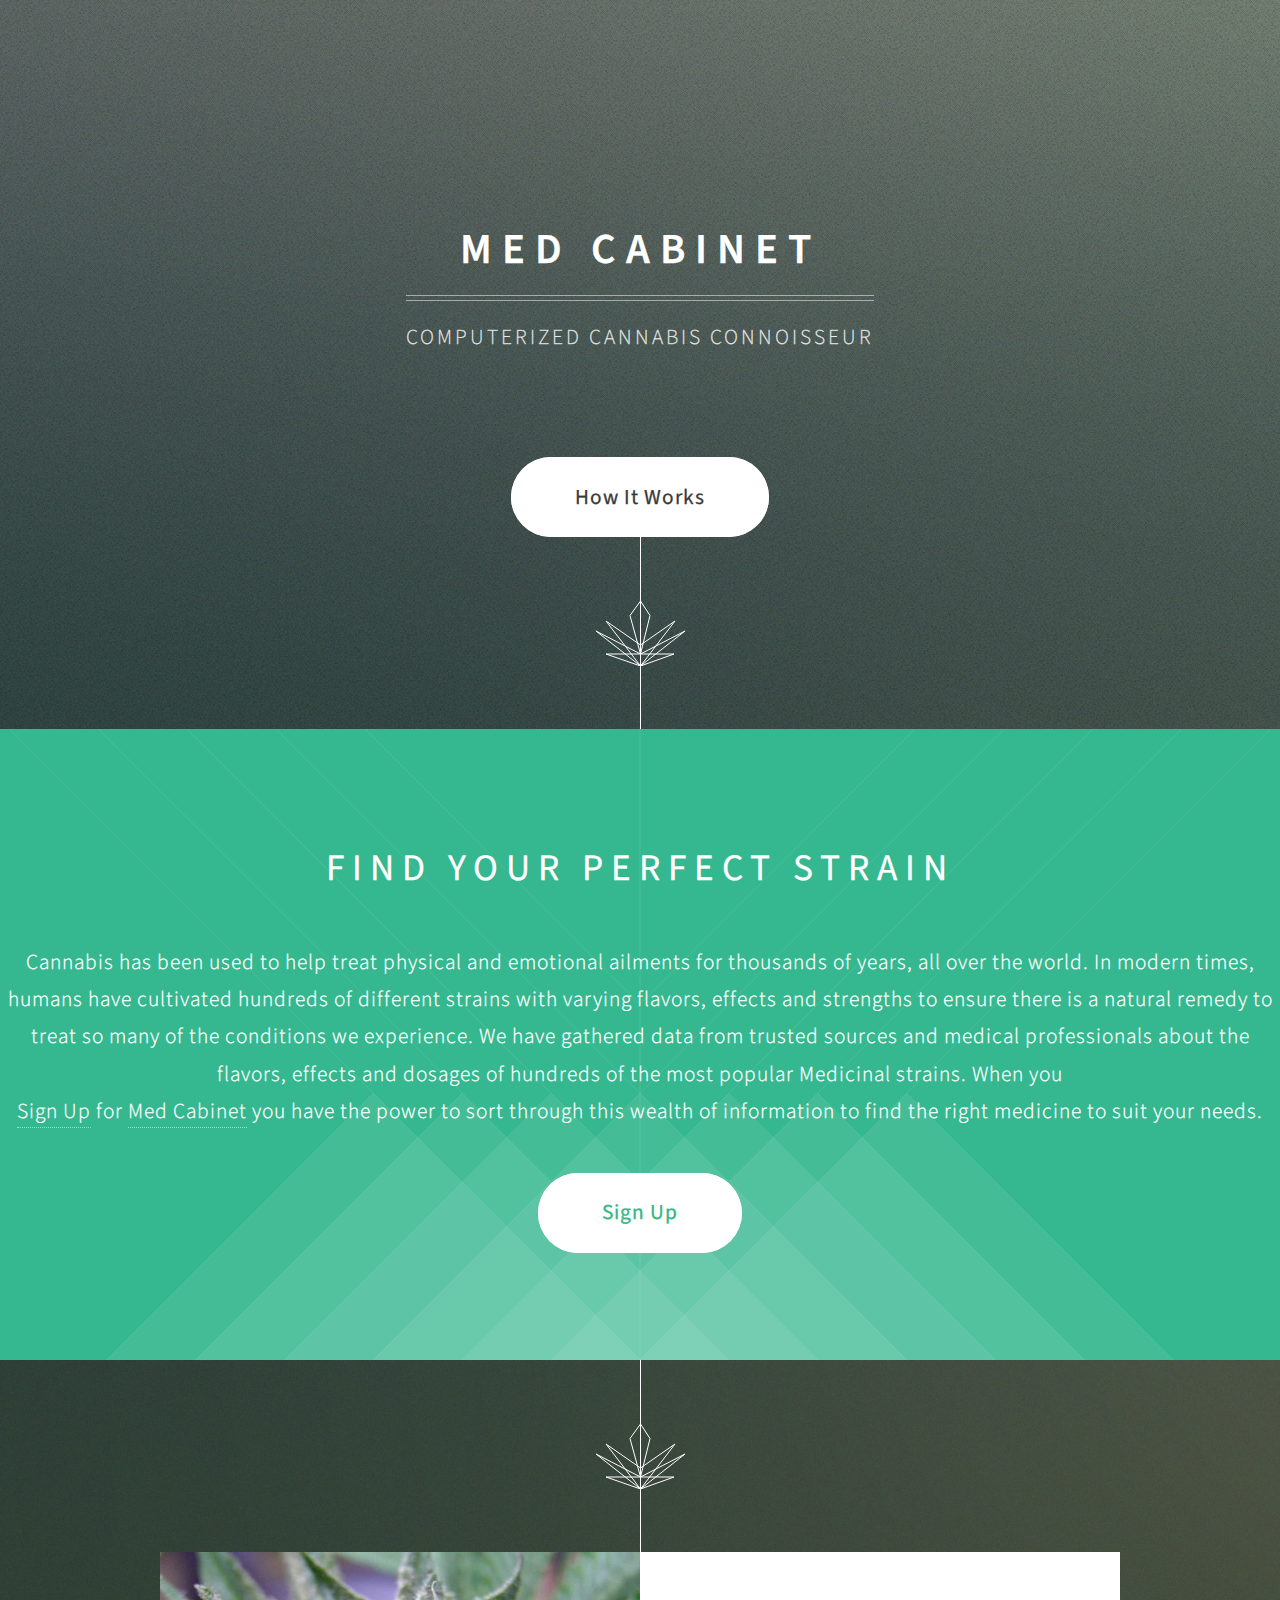
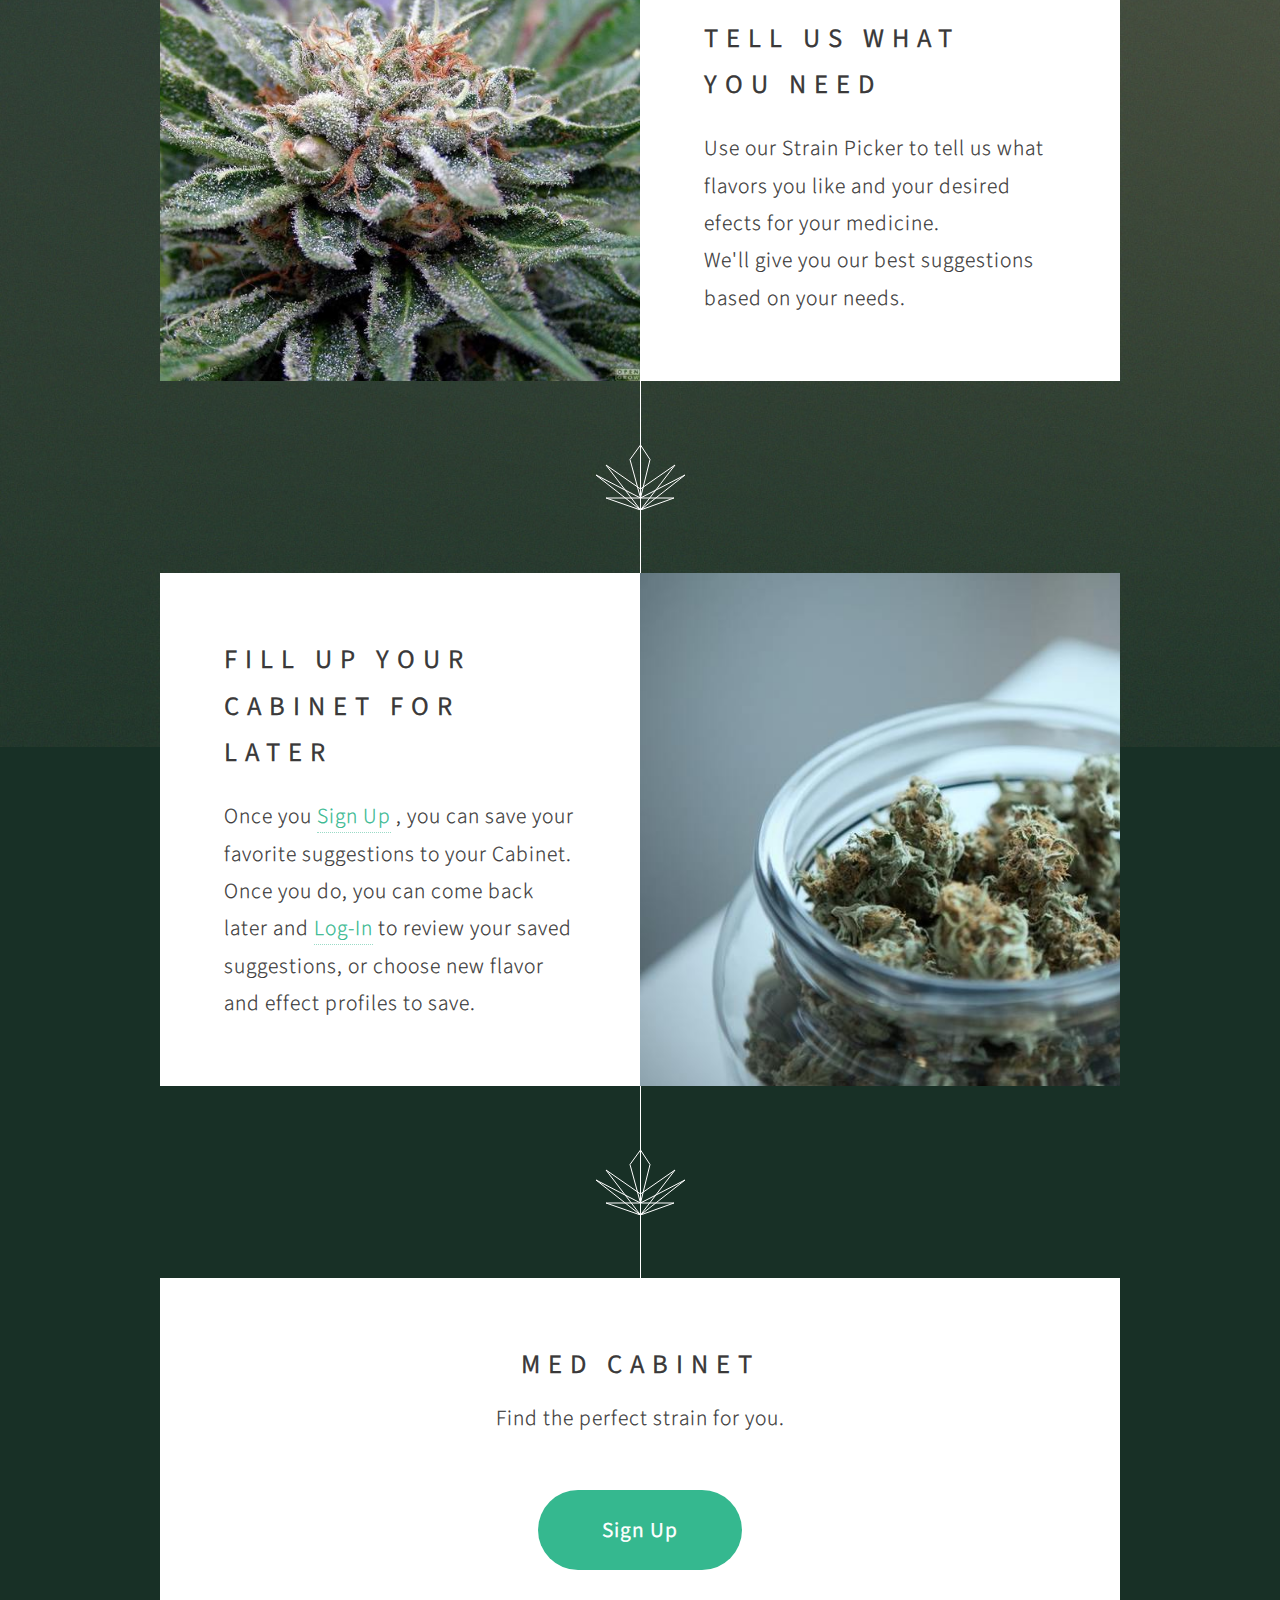
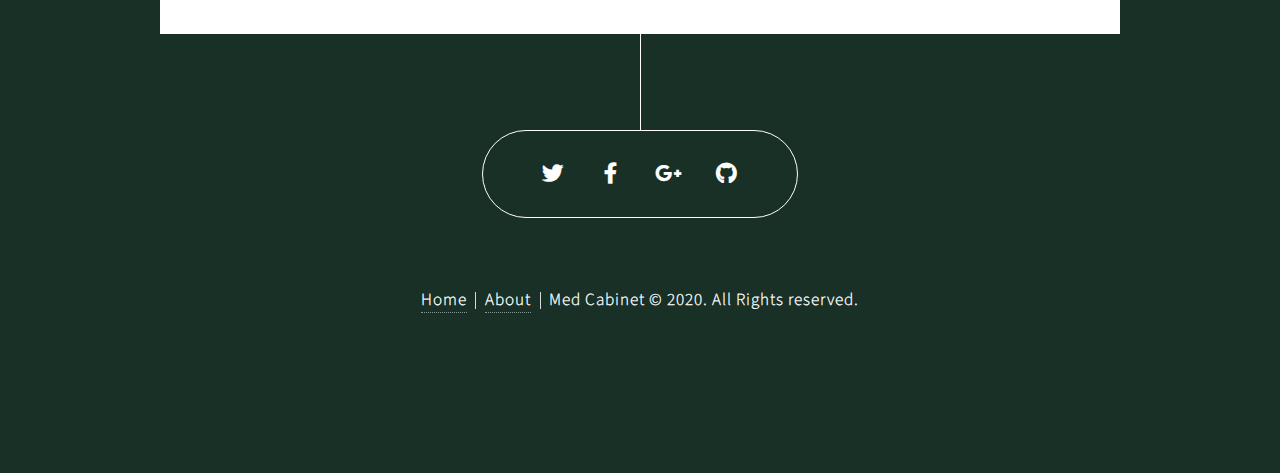
==== commit 1b066b1f: "replaced pic for sour diesel, higher res, corrected typos on about.html" ====
--- a/about.html
+++ b/about.html
@@ -30,7 +30,7 @@
 				<header>
 					<h2>Find Your Perfect Strain</h2>
 				</header>
-				<p>Cannabis has been used to help treat physical and emotional ailments for thousands of years, all over the world. In modern times, humans have cultivated hundreds of different strains with varying flavors, effects and strengths to ensure there is a natural remedy to treat so many of the conditions we experience. We have gathered data from trusted sources and medical professionals about the flavors, effects and dosages of hundreds of the most popular Medicinal strains. When you<br />  <a href="#signup">Sign Up</a> for <a href="./index.html">Med Cabinet</a> you have the power to sort through this welath of inormation to find the right medicine to suit your needs.<br />
+				<p>Cannabis has been used to help treat physical and emotional ailments for thousands of years, all over the world. In modern times, humans have cultivated hundreds of different strains with varying flavors, effects and strengths to ensure there is a natural remedy to treat so many of the conditions we experience. We have gathered data from trusted sources and medical professionals about the flavors, effects and dosages of hundreds of the most popular Medicinal strains. When you <br />  <a href="#signup">Sign Up</a> for <a href="./index.html">Med Cabinet</a> you have the power to sort through this wealth of information to find the right medicine to suit your needs.<br />
 				
 				</p>
 				<footer>
@@ -58,7 +58,7 @@
 						<h2>Fill Up Your<br />
 						Cabinet For Later</h2>
 					</header>
-					<p>Once you<a href="#sign up">Sign Up</a> , you can save your favorite suggestions to your Cabinet. Come back and <a href="#sign up">Log-In</a> to review your saved suggestions, or choose new flavor and effect profiles to save.</p>
+					<p>Once you <a href="#sign up">Sign Up</a> , you can save your favorite suggestions to your Cabinet. Once you do, you can come back later and <a href="#sign up">Log-In</a> to review your saved suggestions, or choose new flavor and effect profiles to save.</p>
 				</div>
 			</article>
 
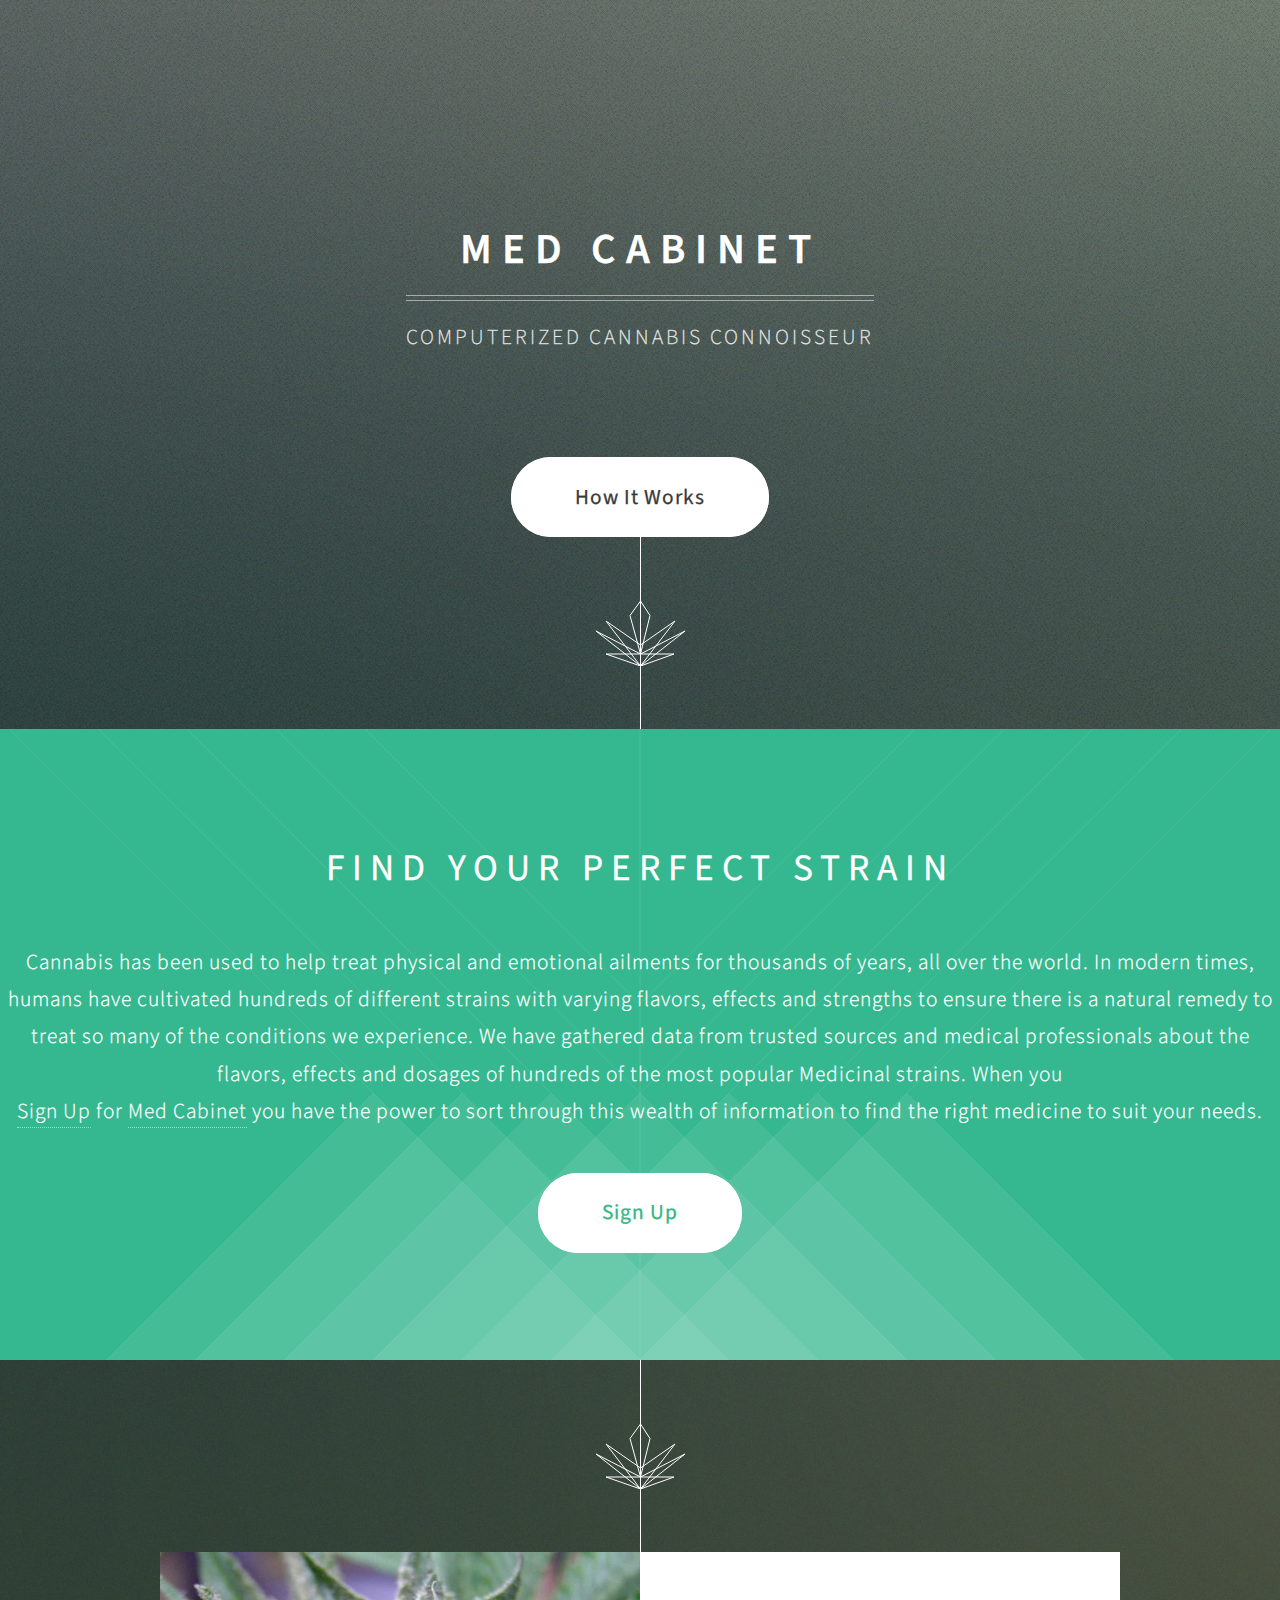
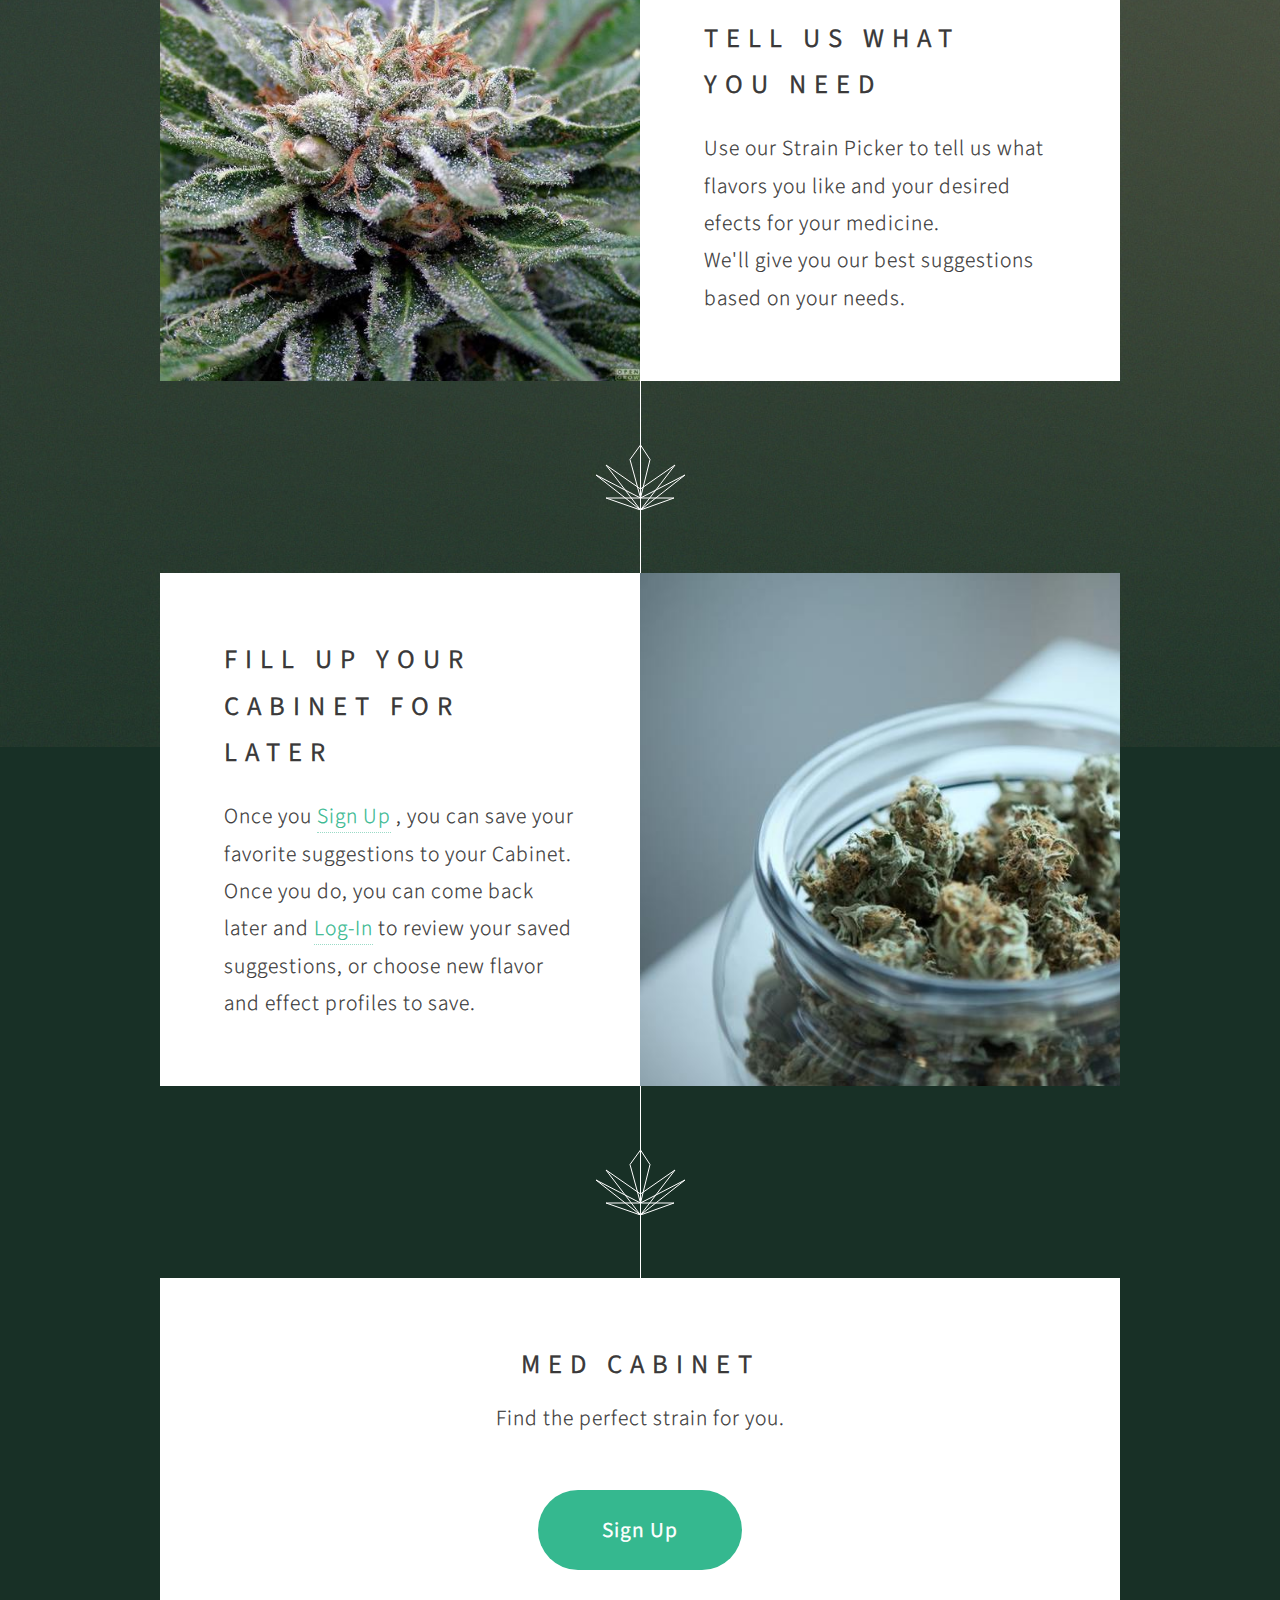
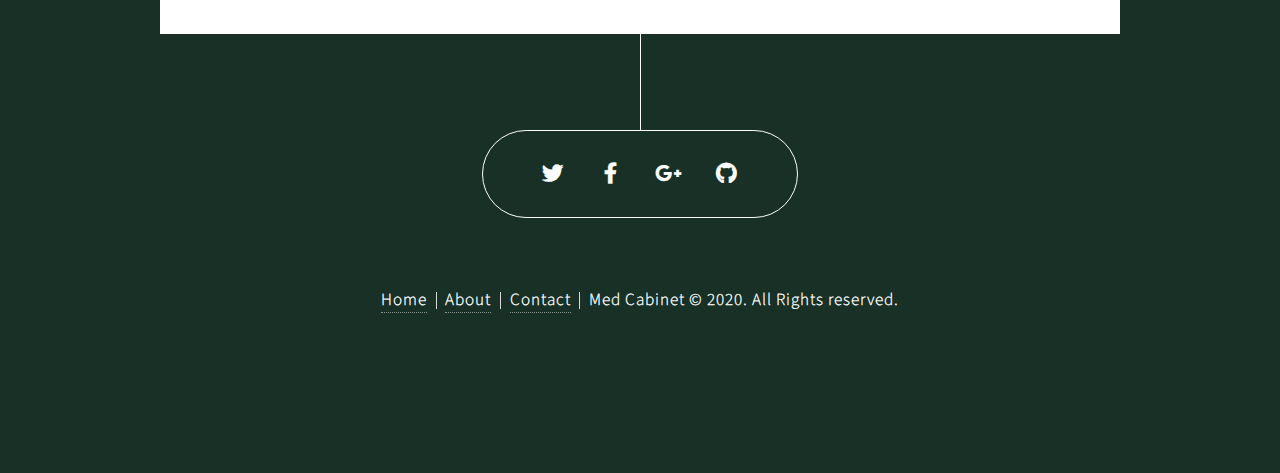
==== commit 938780f8: "added contacts.html page with random images" ====
--- a/about.html
+++ b/about.html
@@ -34,7 +34,7 @@
 				
 				</p>
 				<footer>
-					<a href="#signup" class="button style2 scrolly">Sign Up</a>
+					<a href="https://medcabinet-xi.vercel.app/" class="button style2 scrolly">Sign Up</a>
 				</footer>
 			</section>
 
@@ -100,7 +100,7 @@
 						</div> -->
 						<div class="col-12">
 							<ul class="actions">
-								<li><input type="submit" value="Sign Up" onclick="location.href='#signup';" /></li>
+								<li><input type="submit" value="Sign Up" onclick="location.href='https://medcabinet-xi.vercel.app/';"/></li>
 							</ul>
 						</div>
 						
@@ -270,7 +270,7 @@
 			</ul>
 			<div class="copyright">
 				<ul class="menu">
-					<li><a href="./index.html">Home</a></li><li><a href="./about.html">About</a></li><li>Med Cabinet &copy; 2020. All Rights reserved.</li>
+					<li><a href="./index.html">Home</a></li><li><a href="./about.html">About</a></li><li><a href="./contact.html">Contact</a></li><li>Med Cabinet &copy; 2020. All Rights reserved.</li>
 				</ul>
 			</div>
 		</section>
--- a/assets/css/main.css
+++ b/assets/css/main.css
@@ -2642,4 +2642,27 @@
 				opacity: 0.5;
 			}
 
-	}+	}
+
+	/* img {
+		color: #900;
+		text-decoration: none;
+	  } */
+	  
+img:hover {
+		color: red;
+		position: inherit;
+}
+	  
+img[title]:hover:after {
+	content: attr(title);
+	padding: 4px 8px;
+	color: rgba(0,0,0,0.5);
+	position: inherit;
+	left: 0;
+	top: 100%;
+	white-space: nowrap;
+	z-index: 2;
+	border-radius: 5px ;
+	background:white;
+}